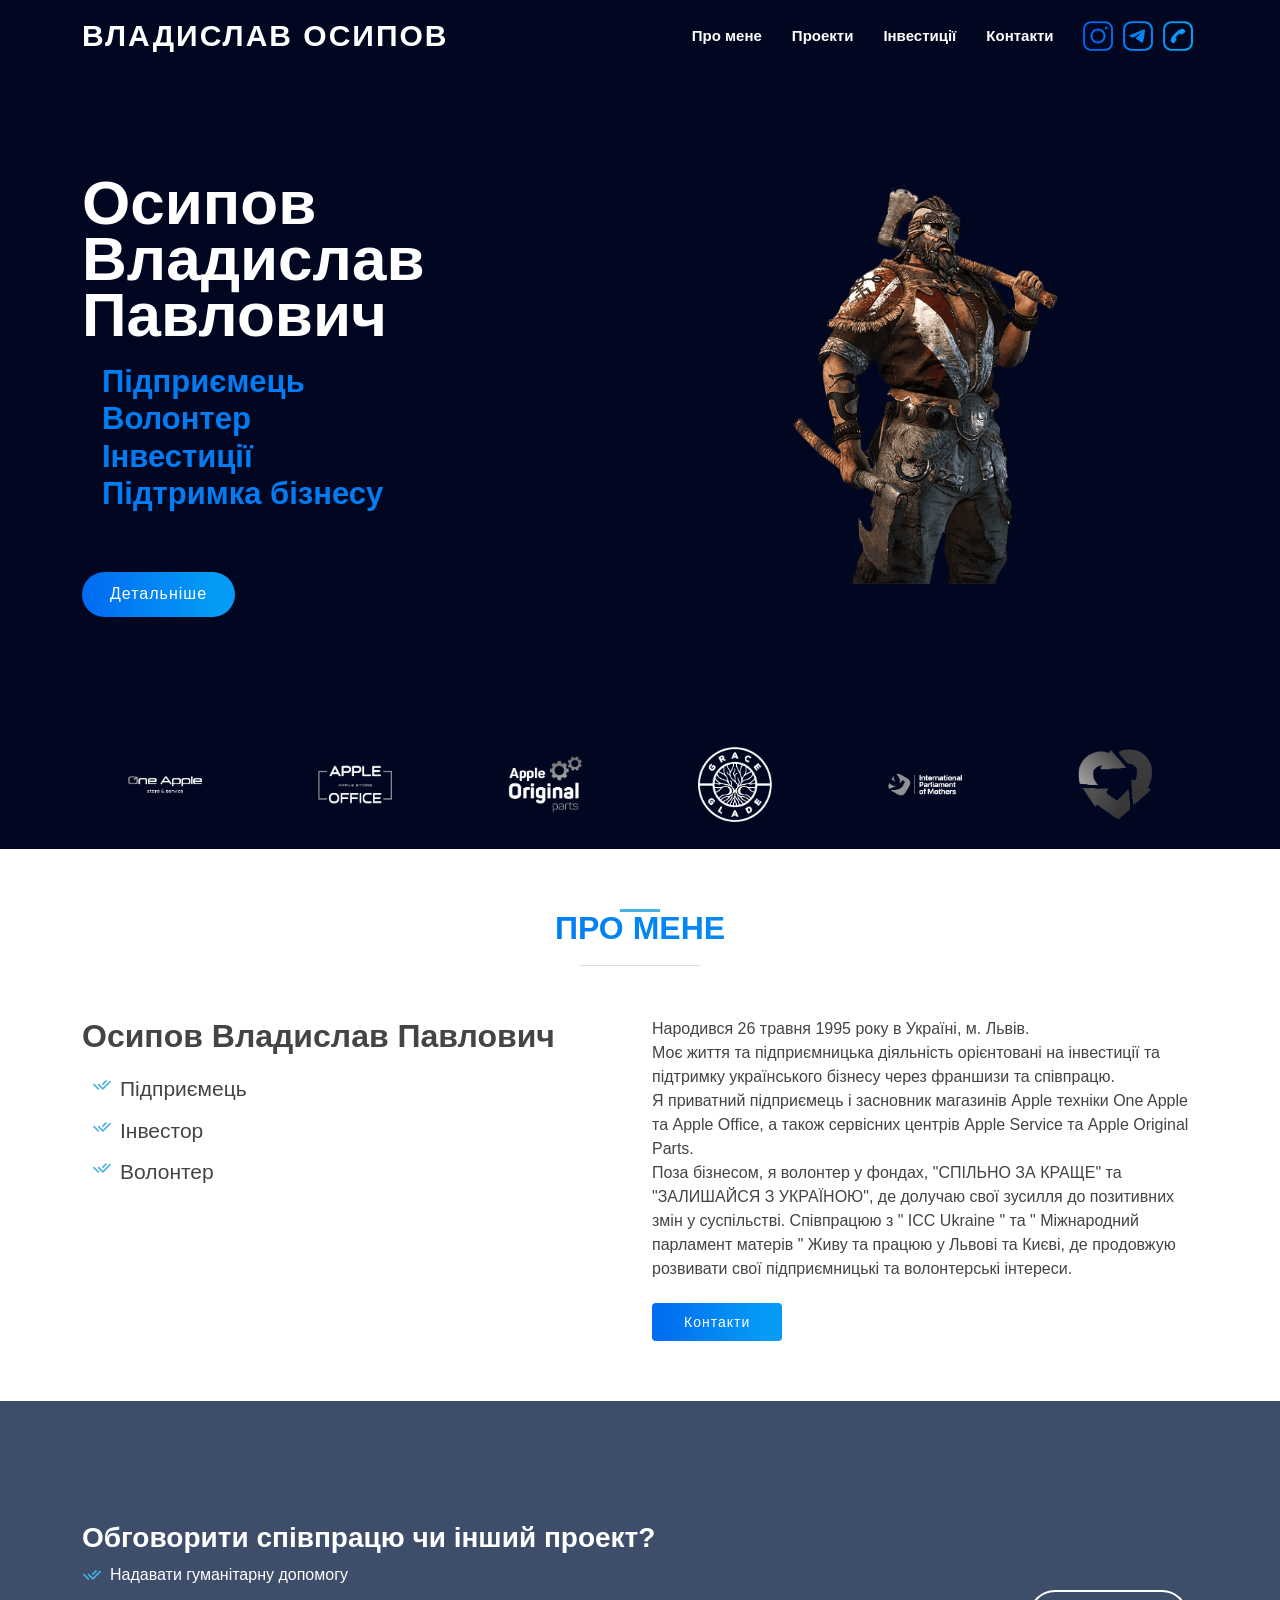
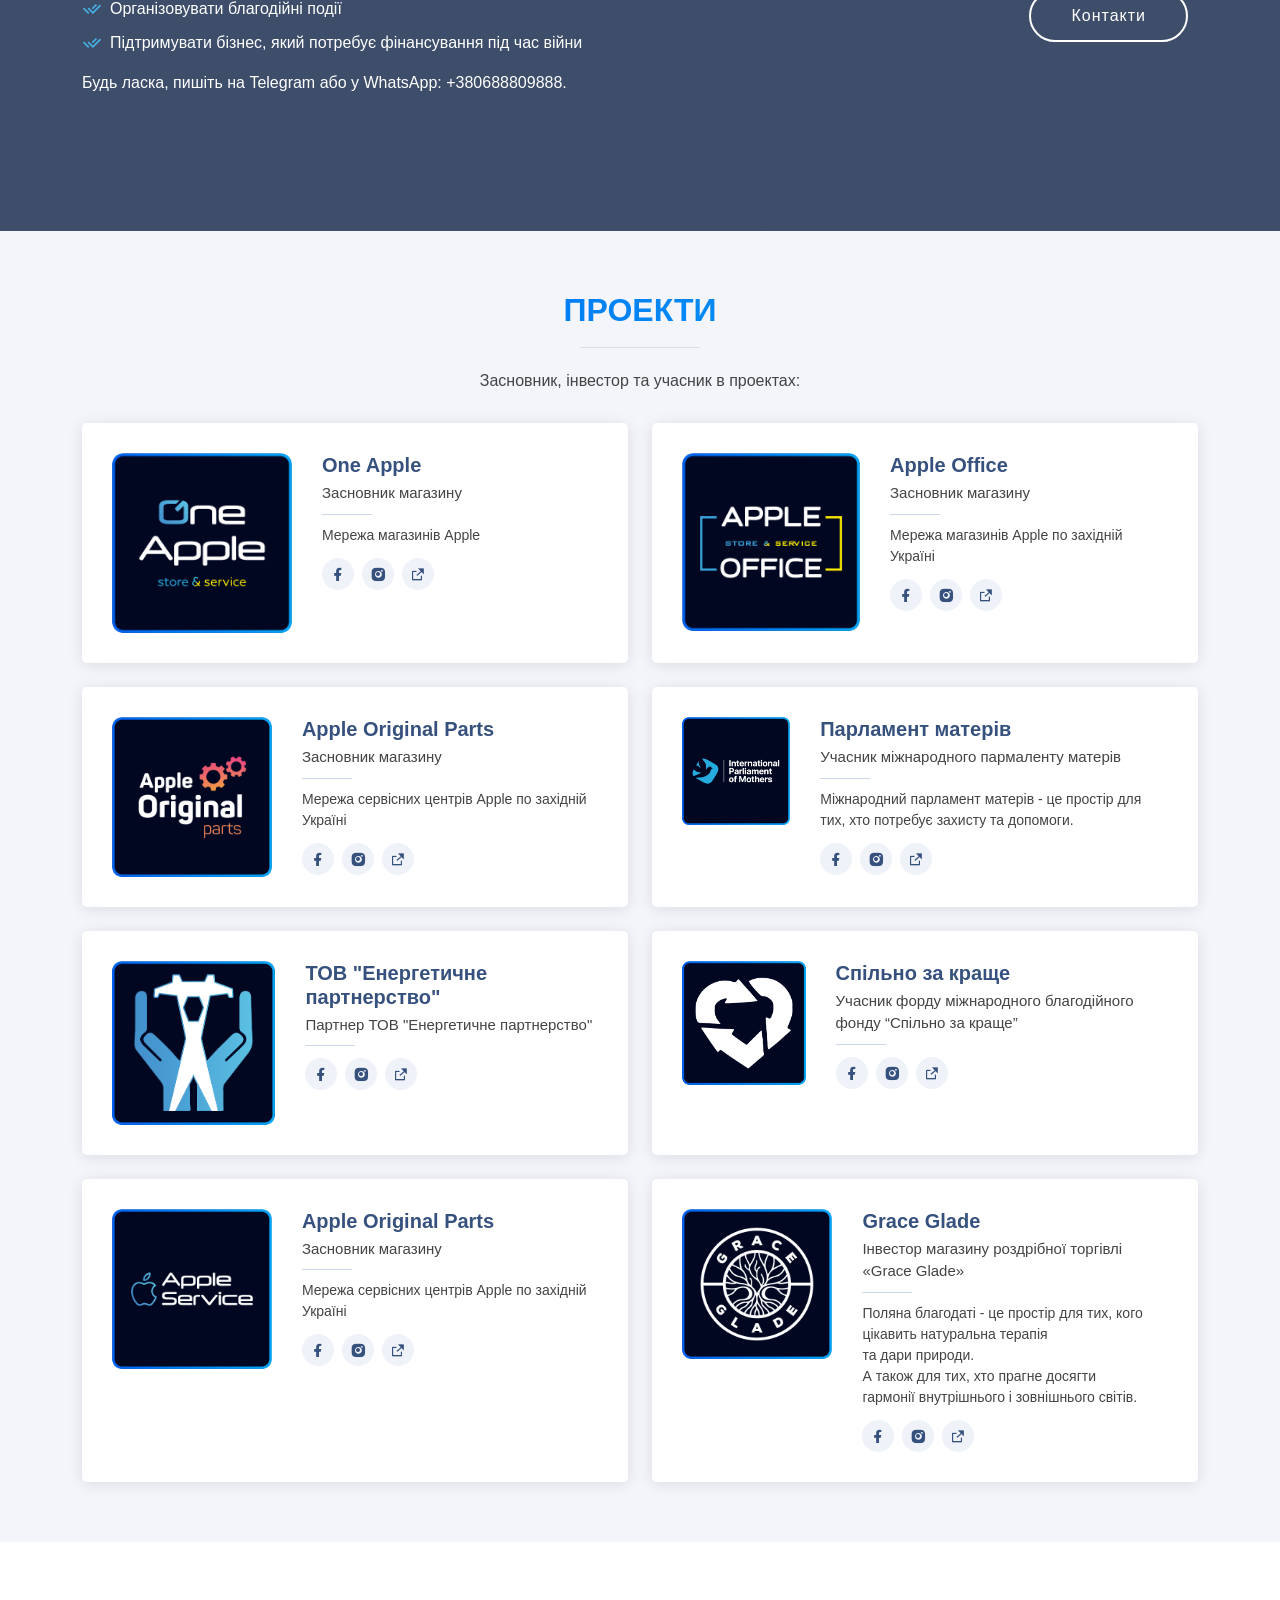
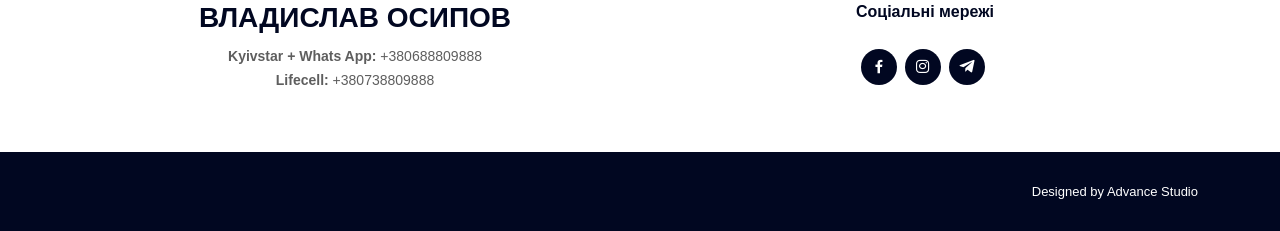
==== index.html @ 969c233a "Update index.html" ====
<!DOCTYPE html>
<html lang="uk">
<head>
  <meta charset="utf-8">
  <meta content="width=device-width, initial-scale=1.0" name="viewport">
  <title>Владислав Осипов</title>
  <link href="assets/img/favicon.png" rel="icon">
  <link href="assets/vendor/aos/aos.css" rel="stylesheet">
  <link href="assets/vendor/bootstrap/css/bootstrap.min.css" rel="stylesheet">
  <link href="assets/vendor/bootstrap-icons/bootstrap-icons.css" rel="stylesheet">
  <link href="assets/vendor/boxicons/css/boxicons.min.css" rel="stylesheet">
  <link href="assets/vendor/glightbox/css/glightbox.min.css" rel="stylesheet">
  <link href="assets/vendor/remixicon/remixicon.css" rel="stylesheet">
  <link href="assets/vendor/swiper/swiper-bundle.min.css" rel="stylesheet">
  <link href="assets/css/style.css" rel="stylesheet">
</head>
<body>
  <header id="header" class="fixed-top">
    <div class="container d-flex align-items-center">
      <h1 class="logo me-auto"><a href="index.html">Владислав Осипов</a></h1>
      <nav id="navbar" class="navbar">
        <ul>
          <li><a class="nav-link scrollto" href="#about">Про мене</a></li>
          <li><a class="nav-link scrollto" href="#projects">Проекти</a></li>
          <li><a class="nav-link scrollto" href="#invest">Інвестиції</a></li>
          <li><a class="nav-link scrollto" href="#contact">Контакти</a></li>
          <div class="social-icons-mobile">
            <a href="https://instagram.com/osipovvlad"><img class="soc-icons-h" src="assets/img/h-inst.png" alt=""></a>
            <a href="https://t.me/@vladosypov"><img class="soc-icons-h" src="assets/img/h-tg.png" alt=""></a>
            <a href="tel:+380688809888"><img class="soc-icons-h" src="assets/img/h-mob.png" alt=""></a>
          </div>
        </ul>
        
        <i class="bi bi-list mobile-nav-toggle"></i>
      </nav>
    </div>
  </header>
  <section id="hero" class="d-flex align-items-center">
    <div class="container">
      <div class="row">
        <div class="col-lg-6 d-flex flex-column justify-content-center pt-4 pt-lg-0 order-2 order-lg-1" data-aos="fade-up" data-aos-delay="200">
          <h1>Осипов Владислав Павлович</h1>
          <h2>Підприємець <br> Волонтер <br> Інвестиції <br> Підтримка бізнесу</h2>
          <div class="d-flex justify-content-center justify-content-lg-start buttons-hero">
            <a href="#about" class="btn-get-started scrollto">Детальніше</a>
         <!--   <a href="#" class="btn-partners scrollto"><span>Співпраця</span></a> -->
          </div>
        </div>
        <div class="col-lg-6 order-1 order-lg-2 hero-img" data-aos="zoom-in" data-aos-delay="200">
          <img src="assets/img/hero-image.png" class="img-fluid animated" alt="">
        </div>
      </div>
    </div>
  </section>
  <main id="main">
    <section id="clients" class="clients section-bg clients-bgs">
      <div class="container">

        <div class="row" data-aos="zoom-in">

          <div class="col-lg-2 col-md-4 col-6 d-flex align-items-center justify-content-center">
            <img src="assets/img/one-apple.png" class="img-fluid" alt="">
          </div>

          <div class="col-lg-2 col-md-4 col-6 d-flex align-items-center justify-content-center">
            <img src="assets/img/apple-office.png" class="img-fluid" alt="">
          </div>

          <div class="col-lg-2 col-md-4 col-6 d-flex align-items-center justify-content-center">
            <img src="assets/img/aorig-parts.png" class="img-fluid" alt="">
          </div>

          <div class="col-lg-2 col-md-4 col-6 d-flex align-items-center justify-content-center">
            <img src="assets/img/grace-glade.png" class="img-fluid" alt="">
          </div>

          <div class="col-lg-2 col-md-4 col-6 d-flex align-items-center justify-content-center">
            <img src="assets/img/parlament-m.png" class="img-fluid" alt="">
          </div>

          <div class="col-lg-2 col-md-4 col-6 d-flex align-items-center justify-content-center">
            <img src="assets/img/blago-fond.png" class="img-fluid" alt="">
          </div>

        </div>

      </div>
    </section>

    <!-- ======= Про мене секція ======= -->
    <section id="about" class="about">
      <div class="container" data-aos="fade-up">

        <div class="section-title">
          <h2>Про мене</h2>
        </div>

        <div class="row content">
          <div class="col-lg-6">
            <h2>
              Осипов Владислав Павлович
            </h2>
            <ul>
              <li><i class="ri-check-double-line"></i> Підприємець</li>
              <li><i class="ri-check-double-line"></i> Інвестор</li>
              <li><i class="ri-check-double-line"></i> Волонтер</li>
            </ul>
          </div>
          <div class="col-lg-6 pt-4 pt-lg-0">
            <p>
             Народився 26 травня 1995 року в Україні, м. Львів. <br>Моє життя та підприємницька діяльність орієнтовані на інвестиції та підтримку українського бізнесу через франшизи та співпрацю. <br>Я приватний підприємець і засновник магазинів Apple техніки One Apple та Apple Office, а також сервісних центрів Apple Service та Apple Original Parts. <br>Поза бізнесом, я волонтер у фондах, "СПІЛЬНО ЗА КРАЩЕ" та "ЗАЛИШАЙСЯ З УКРАЇНОЮ", де долучаю свої зусилля до позитивних змін у суспільстві. Співпрацюю з " ICC Ukraine " та " Міжнародний парламент матерів " 
Живу та працюю у Львові та Києві, де продовжую розвивати свої підприємницькі та волонтерські інтереси.
            </p>
            <a href="#contact" class="btn-learn-more">Контакти</a>
          </div>
        </div>

      </div>
    </section>

    <!-- ======= Cta Section ======= -->
    <section id="cta" class="cta">
      <div class="container" data-aos="zoom-in">

        <div class="row">
          <div class="col-lg-9 text-center text-lg-start">
            <h3>Обговорити співпрацю чи інший проект?</h3>
            <ul>
              <li><i class="ri-check-double-line"></i> Надавати гуманітарну допомогу</li>
              <li><i class="ri-check-double-line"></i> Організовувати благодійні події</li>
              <li><i class="ri-check-double-line"></i> Підтримувати бізнес, який потребує фінансування під час війни</li>
            </ul>
            <p> Будь ласка, пишіть на Telegram або у WhatsApp: +380688809888.</p>
          </div>
          <div class="col-lg-3 cta-btn-container text-center">
            <a class="cta-btn align-middle" href="#">Контакти</a>
          </div>
        </div>

      </div>
    </section>
    <!--              <a href="portfolio-details.html" class="details-link" title="More Details"><i class="bx bx-link"></i></a> -->
    <!-- ======= Проекти Section ======= -->
    <section id="team" class="team section-bg">
      <div class="container" data-aos="fade-up">
        <div class="section-title">
          <h2>Проекти</h2>
          <p>Засновник, інвестор та учасник в проектах:</p>
        </div>
        <div class="row">
          <div class="col-lg-6" data-aos="zoom-in" data-aos-delay="100">
            <div class="member d-flex align-items-start">
              <div class="pic"><img src="assets/img/projects/one-apple.png" class="img-fluid" alt=""></div>
              <div class="member-info">
                <h4>One Apple</h4>
                <span>Засновник магазину</span>
                <p>Мережа магазинів Apple</p>
                <div class="social">
                  <a href=""><i class="ri-facebook-fill"></i></a>
                  <a href=""><i class="ri-instagram-fill"></i></a>
                  <a href=""> <i class="ri-external-link-fill"></i> </a>
                </div>
              </div>
            </div>
          </div>

          <div class="col-lg-6 mt-4 mt-lg-0" data-aos="zoom-in" data-aos-delay="200">
            <div class="member d-flex align-items-start">
              <div class="pic"><img src="assets/img/projects/apple-office.png" class="img-fluid" alt=""></div>
              <div class="member-info">
                <h4>Apple Office</h4>
                <span>Засновник магазину</span>
                <p>Мережа магазинів Apple по західній Україні</p>
                <div class="social">
                  <a href=""><i class="ri-facebook-fill"></i></a>
                  <a href=""><i class="ri-instagram-fill"></i></a>
                  <a href=""> <i class="ri-external-link-fill"></i> </a>
                </div>
              </div>
            </div>
          </div>

          <div class="col-lg-6 mt-4" data-aos="zoom-in" data-aos-delay="300">
            <div class="member d-flex align-items-start">
              <div class="pic"><img src="assets/img/projects/apple-original.png" class="img-fluid" alt=""></div>
              <div class="member-info">
                <h4>Apple Original Parts</h4>
                <span>Засновник магазину</span>
                <p>Мережа сервісних центрів Apple по західній Україні</p>
                <div class="social">
                  <a href=""><i class="ri-facebook-fill"></i></a>
                  <a href=""><i class="ri-instagram-fill"></i></a>
                  <a href=""> <i class="ri-external-link-fill"></i> </a>
                </div>
              </div>
            </div>
          </div>
          <div class="col-lg-6 mt-4" data-aos="zoom-in" data-aos-delay="300">
            <div class="member d-flex align-items-start">
              <div class="pic"><img src="assets/img/projects/int-parl.png" class="img-fluid" alt=""></div>
              <div class="member-info">
                <h4>Парламент матерів</h4>
                <span>Учасник міжнародного пармаленту матерів</span>
                <p>Міжнародний парламент матерів - це простір для тих, хто потребує захисту та допомоги.</p>
                <div class="social">
                  <a href=""><i class="ri-facebook-fill"></i></a>
                  <a href=""><i class="ri-instagram-fill"></i></a>
                  <a href=""> <i class="ri-external-link-fill"></i> </a>
                </div>
              </div>
            </div>
          </div>
          <div class="col-lg-6 mt-4" data-aos="zoom-in" data-aos-delay="300">
            <div class="member d-flex align-items-start">
              <div class="pic"><img src="assets/img/projects/energy.png" class="img-fluid" alt=""></div>
              <div class="member-info">
                <h4>ТОВ "Енергетичне партнерство"</h4>
                <span>Партнер ТОВ "Енергетичне партнерство" </span>
                <div class="social">
                  <a href=""><i class="ri-facebook-fill"></i></a>
                  <a href=""><i class="ri-instagram-fill"></i></a>
                  <a href=""> <i class="ri-external-link-fill"></i> </a>
                </div>
              </div>
            </div>
          </div>
          <div class="col-lg-6 mt-4" data-aos="zoom-in" data-aos-delay="300">
            <div class="member d-flex align-items-start">
              <div class="pic"><img src="assets/img/projects/heart.png" class="img-fluid" alt=""></div>
              <div class="member-info">
                <h4>Спільно за краще</h4>
                <span>Учасник форду міжнародного благодійного фонду “Спільно за краще”</span>
                <div class="social">
                  <a href=""><i class="ri-facebook-fill"></i></a>
                  <a href=""><i class="ri-instagram-fill"></i></a>
                  <a href=""> <i class="ri-external-link-fill"></i> </a>
                </div>
              </div>
            </div>
          </div>
          <div class="col-lg-6 mt-4" data-aos="zoom-in" data-aos-delay="300">
            <div class="member d-flex align-items-start">
              <div class="pic"><img src="assets/img/projects/apple-service.png" class="img-fluid" alt=""></div>
              <div class="member-info">
                <h4>Apple Original Parts</h4>
                <span>Засновник магазину</span>
                <p>Мережа сервісних центрів Apple по західній Україні</p>
                <div class="social">
                  <a href=""><i class="ri-facebook-fill"></i></a>
                  <a href=""><i class="ri-instagram-fill"></i></a>
                  <a href=""> <i class="ri-external-link-fill"></i> </a>
                </div>
              </div>
            </div>
          </div>
          <div class="col-lg-6 mt-4" data-aos="zoom-in" data-aos-delay="400">
            <div class="member d-flex align-items-start">
              <div class="pic"><img src="assets/img/projects/grace-glade.png" class="img-fluid" alt=""></div>
              <div class="member-info">
                <h4>Grace Glade</h4>
                <span>Інвестор магазину роздрібної торгівлі «Grace Glade»</span>
                <p>Поляна благодаті - це простір для тих, кого <br> цікавить натуральна терапія <br> та дари природи. <br> А також для тих, хто прагне досягти <br> гармонії внутрішнього і зовнішнього світів.</p>
                <div class="social">
                  <a href=""><i class="ri-facebook-fill"></i></a>
                  <a href=""><i class="ri-instagram-fill"></i></a>
                  <a href=""> <i class="ri-external-link-fill"></i> </a>
                </div>
              </div>
            </div>
          </div>
        </div>
      </div>
    </section>
  </main>

  <footer id="footer">
    <div class="footer-top">
      <div class="container">
        <div class="row">
          <div class="col-lg-6 col-md-12 footer-contact text-center">
            <h3>Владислав Осипов</h3>
            <p>
              <strong>Kyivstar + Whats App:</strong> +380688809888<br>
              <strong>Lifecell:</strong> +380738809888<br>
            </p>
          </div>
          <div class="col-lg-6 col-md-12 footer-links text-center align-items-center">
            <h4>Соціальні мережі</h4>
            <div class="social-links mt-3">
              <a href="https://m.facebook.com/ivlad.osipov" class="facebook"><i class="bx bxl-facebook"></i></a>
              <a href="https://instagram.com/osipovvlad" class="instagram"><i class="bx bxl-instagram"></i></a>
              <a href="t.me/@vladosypov" class="google-plus"><i class="bx bxl-telegram"></i></a>
            </div>
          </div>
        </div>
      </div>
    </div>
    <div class="container footer-bottom clearfix">
      <div class="credits">
        Designed by <a href="https://web-studio.co.ua/">Advance Studio</a>
      </div>
    </div>
  </footer>

  <div id="preloader"></div>
  <a href="#" class="back-to-top d-flex align-items-center justify-content-center"><i class="bi bi-arrow-up-short"></i></a>

  <script src="assets/vendor/aos/aos.js"></script>
  <script src="assets/vendor/bootstrap/js/bootstrap.bundle.min.js"></script>
  <script src="assets/vendor/glightbox/js/glightbox.min.js"></script>
  <script src="assets/vendor/isotope-layout/isotope.pkgd.min.js"></script>
  <script src="assets/vendor/swiper/swiper-bundle.min.js"></script>
  <script src="assets/vendor/waypoints/noframework.waypoints.js"></script>
  <script src="assets/vendor/php-email-form/validate.js"></script>
  <script src="assets/js/main.js"></script>
</body>

</html>
---- assets/css/style.css ----
@font-face {
  font-family: 'Cera Pro';
  src: url('../fonts/CeraPro-Regular.ttf') format('ttf'),
       url('../fonts/CeraPro-Regular.woff') format('woff');
  font-weight: 400;
  font-style: normal;
}

@font-face {
  font-family: 'Cera Pro';
  src: url('../fonts/CeraPro-Black.ttf') format('ttf'),
       url('../fonts/CeraPro-Black.woff') format('woff');
  font-weight: 700;
  font-style: normal;
}

@font-face {
  font-family: 'Cera Pro';
  src: url('../fonts/CeraPro-Bold.ttf') format('ttf'),
       url('../fonts/CeraPro-Bold.woff') format('woff');
  font-weight: 300;
  font-style: normal;
}
:root {
  --button-color: linear-gradient(90deg, #016DF1 5.01%, #059BF6 85.65%);
  --button-color-hover: linear-gradient(90deg, #253B56 5.01%, #1F6FA0 85.65%);
  --background-darkblue-color: #010721;
  --des-grad-color: linear-gradient(90deg, #0061F0 0%, #06A7F7 100%);
}
body {
  font-family: "Cera Pro", sans-serif;
  color: #444444;
}

a {
  color: var(--button-color);
  text-decoration: none;
}

a:hover {
  color: var(--button-color);
  text-decoration: none;
}

h1,
h2,
h3,
h4,
h5,
h6 {
  font-family: "Cera Pro", sans-serif;
}

/*--------------------------------------------------------------
# Preloader
--------------------------------------------------------------*/
#preloader {
  position: fixed;
  top: 0;
  left: 0;
  right: 0;
  bottom: 0;
  z-index: 9999;
  overflow: hidden;
  background: #010721;
}

#preloader:before {
  content: "";
  position: fixed;
  top: calc(50% - 30px);
  left: calc(50% - 30px);
  border: 6px solid #37517e;
  border-top-color: #fff;
  border-bottom-color: #fff;
  border-radius: 50%;
  width: 60px;
  height: 60px;
  animation: animate-preloader 1s linear infinite;
}

@keyframes animate-preloader {
  0% {
    transform: rotate(0deg);
  }

  100% {
    transform: rotate(360deg);
  }
}

/*--------------------------------------------------------------
# Back to top button
--------------------------------------------------------------*/
.back-to-top {
  position: fixed;
  visibility: hidden;
  opacity: 0;
  right: 15px;
  bottom: 15px;
  z-index: 996;
  background: #47b2e4;
  width: 40px;
  height: 40px;
  border-radius: 50px;
  transition: all 0.4s;
}

.back-to-top i {
  font-size: 24px;
  color: #fff;
  line-height: 0;
}

.back-to-top:hover {
  background: #6bc1e9;
  color: #fff;
}

.back-to-top.active {
  visibility: visible;
  opacity: 1;
}

/*--------------------------------------------------------------
# Header
--------------------------------------------------------------*/
#header {
  transition: all 0.5s;
  z-index: 997;
  padding: 15px 0;
}

#header.header-scrolled,
#header.header-inner-pages {
  background: #010721;
}

#header .logo {
  font-size: 30px;
  margin: 0;
  padding: 0;
  line-height: 1;
  font-weight: 700;
  letter-spacing: 2px;
  text-transform: uppercase;
}

#header .logo a {
  color: #fff;
}

#header .logo img {
  max-height: 40px;
}

/*--------------------------------------------------------------
# Navigation Menu
--------------------------------------------------------------*/
/**
* Desktop Navigation 
*/
.navbar {
  padding: 0;
}

.navbar ul {
  margin: 0;
  padding: 0;
  display: flex;
  list-style: none;
  align-items: center;
}

.navbar li {
  position: relative;
}

.navbar a,
.navbar a:focus {
  display: flex;
  align-items: center;
  justify-content: space-between;
  padding: 10px 0 10px 30px;
  font-size: 15px;
  font-weight: 700;
  color: #fff;
  white-space: nowrap;
  transition: 0.3s;

}

.navbar a i,
.navbar a:focus i {
  font-size: 12px;
  line-height: 0;
  margin-left: 5px;
}

.navbar a:hover,
.navbar .active,
.navbar .active:focus,
.navbar li:hover>a {
  color: #47b2e4;
}

.navbar .getstarted,
.navbar .getstarted:focus {
  padding: 8px 20px;
  margin-left: 30px;
  border-radius: 50px;
  color: #fff;
  font-size: 14px;
  border: 2px solid #47b2e4;
  font-weight: 600;
}

.navbar .getstarted:hover,
.navbar .getstarted:focus:hover {
  color: #fff;
  background: #31a9e1;
}

.navbar .dropdown ul {
  display: block;
  position: absolute;
  left: 14px;
  top: calc(100% + 30px);
  margin: 0;
  padding: 10px 0;
  z-index: 99;
  opacity: 0;
  visibility: hidden;
  background: #fff;
  box-shadow: 0px 0px 30px rgba(127, 137, 161, 0.25);
  transition: 0.3s;
  border-radius: 4px;
}

.navbar .dropdown ul li {
  min-width: 200px;
}

.navbar .dropdown ul a {
  padding: 10px 20px;
  font-size: 14px;
  text-transform: none;
  font-weight: 500;
  color: #0c3c53;
}

.navbar .dropdown ul a i {
  font-size: 12px;
}

.navbar .dropdown ul a:hover,
.navbar .dropdown ul .active:hover,
.navbar .dropdown ul li:hover>a {
  color: #47b2e4;
}

.navbar .dropdown:hover>ul {
  opacity: 1;
  top: 100%;
  visibility: visible;
}

.navbar .dropdown .dropdown ul {
  top: 0;
  left: calc(100% - 30px);
  visibility: hidden;
}

.navbar .dropdown .dropdown:hover>ul {
  opacity: 1;
  top: 0;
  left: 100%;
  visibility: visible;
}

@media (max-width: 1366px) {
  .navbar .dropdown .dropdown ul {
    left: -90%;
  }

  .navbar .dropdown .dropdown:hover>ul {
    left: -100%;
  }
}

/**
* Mobile Navigation 
*/
.mobile-nav-toggle {
  color: #fff;
  font-size: 28px;
  cursor: pointer;
  display: none;
  line-height: 0;
  transition: 0.5s;
}

.mobile-nav-toggle.bi-x {
  color: #fff;
}

@media (max-width: 991px) {
  .mobile-nav-toggle {
    display: block;
  }

  .navbar ul {
    display: none;
  }
}

.navbar-mobile {
  position: fixed;
  overflow: hidden;
  top: 0;
  right: 0;
  left: 0;
  bottom: 0;
  background: rgba(40, 58, 90, 0.9);
  transition: 0.3s;
  z-index: 999;
}

.navbar-mobile .mobile-nav-toggle {
  position: absolute;
  top: 15px;
  right: 15px;
}

.navbar-mobile ul {
  display: block;
  position: absolute;
  top: 55px;
  right: 15px;
  bottom: 15px;
  left: 15px;
  padding: 10px 0;
  border-radius: 10px;
  background-color: #fff;
  overflow-y: auto;
  transition: 0.3s;
}

.navbar-mobile a,
.navbar-mobile a:focus {
  padding: 10px 20px;
  font-size: 15px;
  color: #37517e;
  font-weight: 700;
}
.soc-icons-h {
  display: flex;
  max-width: 30px;
  max-height: 30px;
}
.social-icons-mobile a {
  padding: 0 5px;
  margin: 0;
  outline: none;
}
.social-icons-mobile {
  display: flex;
  margin-left: 25px;
}

.navbar-mobile a:hover,
.navbar-mobile .active,
.navbar-mobile li:hover>a {
  color: #47b2e4;
}

.navbar-mobile .getstarted,
.navbar-mobile .getstarted:focus {
  margin: 15px;
  color: #37517e;
}

.navbar-mobile .dropdown ul {
  position: static;
  display: none;
  margin: 10px 20px;
  padding: 10px 0;
  z-index: 99;
  opacity: 1;
  visibility: visible;
  background: #fff;
  box-shadow: 0px 0px 30px rgba(127, 137, 161, 0.25);
}

.navbar-mobile .dropdown ul li {
  min-width: 200px;
}

.navbar-mobile .dropdown ul a {
  padding: 10px 20px;
}

.navbar-mobile .dropdown ul a i {
  font-size: 12px;
}

.navbar-mobile .dropdown ul a:hover,
.navbar-mobile .dropdown ul .active:hover,
.navbar-mobile .dropdown ul li:hover>a {
  color: #47b2e4;
}

.navbar-mobile .dropdown>.dropdown-active {
  display: block;
  visibility: visible !important;
}

/*--------------------------------------------------------------
# Hero Section
--------------------------------------------------------------*/
#hero {
  width: 100%;
  height: 80vh;
  background: #010721;
}

#hero .container {
  padding-top: 72px;
}

#hero h1 {
  margin: 0 0 20px 0;
  font-size: 62px;
  font-weight: 700;
  line-height: 56px;
  color: #fff;
}

#hero h2 {
  color: #027CF3;
  margin-bottom: 50px;
  margin-left: 20px;
  font-size: 31px;
  font-weight: 700;
}

#hero .btn-get-started {
  font-weight: 500;
  font-size: 16px;
  letter-spacing: 1px;
  display: inline-block;
  padding: 10px 28px 11px 28px;
  border-radius: 50px;
  transition: 0.5s;
  margin: 10px 0 0 0;
  color: #fff;
  background: var(--button-color);
}

#hero .btn-get-started:hover {
  background: var(--button-color-hover);
}

#hero .btn-partners {
  font-weight: 500;
  font-size: 16px;
  letter-spacing: 1px;
  display: inline-block;
  padding: 10px 28px 11px 28px;
  border-radius: 50px;
  transition: 0.5s;
  margin: 10px 0 0 0;
  color: #fff;
  background: var(--button-color);
}
.buttons-hero {
  gap: 10px;
}

#hero .btn-partners:hover {
  background: var(--button-color-hover);

}

#hero .animated {
  animation: up-down 2s ease-in-out infinite alternate-reverse both;
}

@media (max-width: 991px) {
  #hero {
    height: 100vh;
    text-align: center;
  }
  .social-icons-mobile {
   
    margin: 10px;
  }
  #hero .animated {
    animation: none;
  }

  #hero .hero-img {
    text-align: center;
  }

  #hero .hero-img img {
    width: 50%;
  }
}

@media (max-width: 768px) {
  #hero h1 {
    font-size: 38px;
    line-height: 36px;
  }

  #hero h2 {
    font-size: 25px;
    line-height: 24px;
    margin-bottom: 30px;
  }

  #hero .hero-img img {
    width: 70%;
  }
}

@media (max-width: 575px) {
  #hero .hero-img img {
    width: 80%;
  }

  #hero .btn-get-started {
    font-size: 16px;
    padding: 10px 24px 11px 24px;
  }
}

@keyframes up-down {
  0% {
    transform: translateY(10px);
  }

  100% {
    transform: translateY(-10px);
  }
}

/*--------------------------------------------------------------
# Sections General
--------------------------------------------------------------*/
section {
  padding: 60px 0;
  overflow: hidden;
}

.section-bg {
  background-color: #f3f5fa;
}

.section-title {
  text-align: center;
  padding-bottom: 30px;
}

.section-title h2 {
  font-size: 32px;
  font-weight: bold;
  text-transform: uppercase;
  margin-bottom: 20px;
  padding-bottom: 20px;
  position: relative;
  background-image: var(--des-grad-color); 
  -webkit-background-clip: text; 
  color: transparent; 
}


.section-title h2::after {
  content: attr(data-text); 
  display: block;
  position: absolute;
  top: 0;
  left: 0;
  right: 0;
  bottom: 0;
  background-image: var(--des-grad-color); 
  -webkit-background-clip: text; 
  color: transparent; 
  z-index: -1; 
}
.section-title h2::before {
  content: "";
  position: absolute;
  display: block;
  width: 120px;
  height: 1px;
  background: #ddd;
  bottom: 1px;
  left: calc(50% - 60px);
}

.section-title h2::after {
  content: "";
  position: absolute;
  display: block;
  width: 40px;
  height: 3px;
  background: #47b2e4;
  bottom: 0;
  left: calc(50% - 20px);
}

.section-title p {
  margin-bottom: 0;
}

/*--------------------------------------------------------------
# Clients
--------------------------------------------------------------*/
.clients {
  padding: 12px 0;
  text-align: center;
}
.clients-bgs {
  background-color: #010721;
}
.clients img {
  max-width: 45%;
  transition: all 0.4s ease-in-out;
  display: inline-block;
  padding: 15px 0;
  filter: grayscale(100);
}

.clients img:hover {
  filter: none;
  transform: scale(1.1);
}

@media (max-width: 768px) {
  .clients img {
    max-width: 40%;
  }
}

/*--------------------------------------------------------------
# About Us
--------------------------------------------------------------*/
.about .content h3 {
  font-weight: 600;
  font-size: 26px;
}

.about h2 {
  font-weight: 700;
  
}
.about .content ul {
  list-style: none;
  padding: 10px;
  font-weight: 500;
  font-size: 21px;
}

.about .content ul li {
  padding-left: 28px;
  position: relative;
}

.about .content ul li+li {
  margin-top: 10px;
}

.about .content ul i {
  position: absolute;
  left: 0;
  top: 2px;
  font-size: 20px;
  color: #47b2e4;
  line-height: 1;
}

.about .content p:last-child {
  margin-bottom: 0;
}

.about .content .btn-learn-more {
  font-weight: 500;
  font-size: 14px;
  letter-spacing: 1px;
  display: inline-block;
  padding: 12px 32px;
  border-radius: 4px;
  transition: 0.3s;
  line-height: 1;
  color: #fff;
  animation-delay: 0.8s;
  margin-top: 6px;
  background: var(--button-color);
}

.about .content .btn-learn-more:hover {
  background: var(--button-color-hover);
  color: #fff;
  text-decoration: none;
}

/*--------------------------------------------------------------
# Why Us
--------------------------------------------------------------*/
.why-us .content {
  padding: 60px 100px 0 100px;
}

.why-us .content h3 {
  font-weight: 400;
  font-size: 34px;
  color: #37517e;
}

.why-us .content h4 {
  font-size: 20px;
  font-weight: 700;
  margin-top: 5px;
}

.why-us .content p {
  font-size: 15px;
  color: #848484;
}

.why-us .img {
  background-size: contain;
  background-repeat: no-repeat;
  background-position: center center;
}

.why-us .accordion-list {
  padding: 0 100px 60px 100px;
}

.why-us .accordion-list ul {
  padding: 0;
  list-style: none;
}

.why-us .accordion-list li+li {
  margin-top: 15px;
}

.why-us .accordion-list li {
  padding: 20px;
  background: #fff;
  border-radius: 4px;
}

.why-us .accordion-list a {
  display: block;
  position: relative;
  font-family: "Poppins", sans-serif;
  font-size: 16px;
  line-height: 24px;
  font-weight: 500;
  padding-right: 30px;
  outline: none;
  cursor: pointer;
}

.why-us .accordion-list span {
  color: #47b2e4;
  font-weight: 600;
  font-size: 18px;
  padding-right: 10px;
}

.why-us .accordion-list i {
  font-size: 24px;
  position: absolute;
  right: 0;
  top: 0;
}

.why-us .accordion-list p {
  margin-bottom: 0;
  padding: 10px 0 0 0;
}

.why-us .accordion-list .icon-show {
  display: none;
}

.why-us .accordion-list a.collapsed {
  color: #343a40;
}

.why-us .accordion-list a.collapsed:hover {
  color: #47b2e4;
}

.why-us .accordion-list a.collapsed .icon-show {
  display: inline-block;
}

.why-us .accordion-list a.collapsed .icon-close {
  display: none;
}

@media (max-width: 1024px) {

  .why-us .content,
  .why-us .accordion-list {
    padding-left: 0;
    padding-right: 0;
  }
}

@media (max-width: 992px) {
  .why-us .img {
    min-height: 400px;
  }

  .why-us .content {
    padding-top: 30px;
  }

  .why-us .accordion-list {
    padding-bottom: 30px;
  }
}

@media (max-width: 575px) {
  .why-us .img {
    min-height: 200px;
  }
}
.services .icon-box {
  box-shadow: 0px 0 25px 0 rgba(0, 0, 0, 0.1);
  padding: 50px 30px;
  transition: all ease-in-out 0.4s;
  background: #fff;
}

.services .icon-box .icon {
  margin-bottom: 10px;
}

.services .icon-box .icon i {
  color: #47b2e4;
  font-size: 36px;
  transition: 0.3s;
}

.services .icon-box h4 {
  font-weight: 500;
  margin-bottom: 15px;
  font-size: 24px;
}

.services .icon-box h4 a {
  color: #37517e;
  transition: ease-in-out 0.3s;
}

.services .icon-box p {
  line-height: 24px;
  font-size: 14px;
  margin-bottom: 0;
}

.services .icon-box:hover {
  transform: translateY(-10px);
}

.services .icon-box:hover h4 a {
  color: #47b2e4;
}

.cta {
  background: linear-gradient(rgba(40, 58, 90, 0.9), rgba(40, 58, 90, 0.9)), url("../img/cta-bg.jpg") fixed center center;
  background-size: cover;
  padding: 120px 0;
}
.cta ul {
  list-style: none;
  padding: 0;
}

.cta ul li {
  padding-left: 28px;
  position: relative;
  color: #fff;
}

.cta ul li+li {
  margin-top: 10px;
}

.cta ul i {
  position: absolute;
  left: 0;
  top: 2px;
  font-size: 20px;
  color: #47b2e4;
  line-height: 1;
}
.cta h3 {
  color: #fff;
  font-size: 28px;
  font-weight: 700;
}

.cta p {
  color: #fff;
}

.cta .cta-btn {
  font-weight: 500;
  font-size: 16px;
  letter-spacing: 1px;
  display: inline-block;
  padding: 12px 40px;
  border-radius: 50px;
  transition: 0.5s;
  margin: 10px;
  border: 2px solid #fff;
  color: #fff;
}

.cta .cta-btn:hover {
  background: var(--button-color-hover);
  border: 2px solid var(--button-color-hover);
}

@media (max-width: 1024px) {
  .cta {
    background-attachment: scroll;
  }
}

@media (min-width: 769px) {
  .cta .cta-btn-container {
    display: flex;
    align-items: center;
    justify-content: flex-end;
  }
}

.portfolio #portfolio-flters {
  list-style: none;
  margin-bottom: 20px;
}

.portfolio #portfolio-flters li {
  cursor: pointer;
  display: inline-block;
  margin: 10px 5px;
  font-size: 15px;
  font-weight: 500;
  line-height: 1;
  color: #444444;
  transition: all 0.3s;
  padding: 8px 20px;
  border-radius: 50px;
  font-family: "Poppins", sans-serif;
}

.portfolio #portfolio-flters li:hover,
.portfolio #portfolio-flters li.filter-active {
  background: #47b2e4;
  color: #fff;
}

.portfolio .portfolio-item {
  margin-bottom: 30px;
}

.portfolio .portfolio-item .portfolio-img {
  overflow: hidden;
}

.portfolio .portfolio-item .portfolio-img img {
  transition: all 0.6s;
}

.portfolio .portfolio-item .portfolio-info {
  opacity: 0;
  position: absolute;
  left: 15px;
  bottom: 0;
  z-index: 3;
  right: 15px;
  transition: all 0.3s;
  background: rgba(55, 81, 126, 0.8);
  padding: 10px 15px;
}

.portfolio .portfolio-item .portfolio-info h4 {
  font-size: 18px;
  color: #fff;
  font-weight: 600;
  color: #fff;
  margin-bottom: 0px;
}

.portfolio .portfolio-item .portfolio-info p {
  color: #f9fcfe;
  font-size: 14px;
  margin-bottom: 0;
}

.portfolio .portfolio-item .portfolio-info .preview-link,
.portfolio .portfolio-item .portfolio-info .details-link {
  position: absolute;
  right: 40px;
  font-size: 24px;
  top: calc(50% - 18px);
  color: #fff;
  transition: 0.3s;
}

.portfolio .portfolio-item .portfolio-info .preview-link:hover,
.portfolio .portfolio-item .portfolio-info .details-link:hover {
  color: #47b2e4;
}

.portfolio .portfolio-item .portfolio-info .details-link {
  right: 10px;
}

.portfolio .portfolio-item:hover .portfolio-img img {
  transform: scale(1.15);
}

.portfolio .portfolio-item:hover .portfolio-info {
  opacity: 1;
}

/*--------------------------------------------------------------
# Portfolio Details
--------------------------------------------------------------*/
.portfolio-details {
  padding-top: 40px;
}

.portfolio-details .portfolio-details-slider img {
  width: 100%;
}

.portfolio-details .portfolio-details-slider .swiper-pagination {
  margin-top: 20px;
  position: relative;
}

.portfolio-details .portfolio-details-slider .swiper-pagination .swiper-pagination-bullet {
  width: 12px;
  height: 12px;
  background-color: #fff;
  opacity: 1;
  border: 1px solid #47b2e4;
}

.portfolio-details .portfolio-details-slider .swiper-pagination .swiper-pagination-bullet-active {
  background-color: #47b2e4;
}

.portfolio-details .portfolio-info {
  padding: 30px;
  box-shadow: 0px 0 30px rgba(55, 81, 126, 0.08);
}

.portfolio-details .portfolio-info h3 {
  font-size: 22px;
  font-weight: 700;
  margin-bottom: 20px;
  padding-bottom: 20px;
  border-bottom: 1px solid #eee;
}

.portfolio-details .portfolio-info ul {
  list-style: none;
  padding: 0;
  font-size: 15px;
}

.portfolio-details .portfolio-info ul li+li {
  margin-top: 10px;
}

.portfolio-details .portfolio-description {
  padding-top: 30px;
}

.portfolio-details .portfolio-description h2 {
  font-size: 26px;
  font-weight: 700;
  margin-bottom: 20px;
}

.portfolio-details .portfolio-description p {
  padding: 0;
}

/*--------------------------------------------------------------
# Team
--------------------------------------------------------------*/
.team .member {
  position: relative;
  box-shadow: 0px 2px 15px rgba(0, 0, 0, 0.1);
  padding: 30px;
  border-radius: 5px;
  background: #fff;
  transition: 0.5s;
  height: 100%;
}

.team .member .pic {
  overflow: hidden;
  width: 180px;
  border-radius: 5%;
}

.team .member .pic img {
  transition: ease-in-out 0.3s;
}

.team .member:hover {
  transform: translateY(-10px);
}

.team .member .member-info {
  padding-left: 30px;
}

.team .member h4 {
  font-weight: 700;
  margin-bottom: 5px;
  font-size: 20px;
  color: #37517e;
}

.team .member span {
  display: block;
  font-size: 15px;
  padding-bottom: 10px;
  position: relative;
  font-weight: 500;
}

.team .member span::after {
  content: "";
  position: absolute;
  display: block;
  width: 50px;
  height: 1px;
  background: #cbd6e9;
  bottom: 0;
  left: 0;
}

.team .member p {
  margin: 10px 0 0 0;
  font-size: 14px;
}

.team .member .social {
  margin-top: 12px;
  display: flex;
  align-items: center;
  justify-content: flex-start;
}

.team .member .social a {
  transition: ease-in-out 0.3s;
  display: flex;
  align-items: center;
  justify-content: center;
  border-radius: 50px;
  width: 32px;
  height: 32px;
  background: #eff2f8;
}

.team .member .social a i {
  color: #37517e;
  font-size: 16px;
  margin: 0 2px;
}

.team .member .social a:hover {
  background: #47b2e4;
}

.team .member .social a:hover i {
  color: #fff;
}

.team .member .social a+a {
  margin-left: 8px;
}

/*--------------------------------------------------------------
# Pricing
--------------------------------------------------------------*/
.pricing .row {
  padding-top: 40px;
}

.pricing .box {
  padding: 60px 40px;
  box-shadow: 0 3px 20px -2px rgba(20, 45, 100, 0.1);
  background: #fff;
  height: 100%;
  border-top: 4px solid #fff;
  border-radius: 5px;
}

.pricing h3 {
  font-weight: 500;
  margin-bottom: 15px;
  font-size: 20px;
  color: #37517e;
}

.pricing h4 {
  font-size: 48px;
  color: #37517e;
  font-weight: 400;
  font-family: "Jost", sans-serif;
  margin-bottom: 25px;
}

.pricing h4 sup {
  font-size: 28px;
}

.pricing h4 span {
  color: #47b2e4;
  font-size: 18px;
  display: block;
}

.pricing ul {
  padding: 20px 0;
  list-style: none;
  color: #999;
  text-align: left;
  line-height: 20px;
}

.pricing ul li {
  padding: 10px 0 10px 30px;
  position: relative;
}

.pricing ul i {
  color: #28a745;
  font-size: 24px;
  position: absolute;
  left: 0;
  top: 6px;
}

.pricing ul .na {
  color: #ccc;
}

.pricing ul .na i {
  color: #ccc;
}

.pricing ul .na span {
  text-decoration: line-through;
}

.pricing .buy-btn {
  display: inline-block;
  padding: 12px 35px;
  border-radius: 50px;
  color: var(--button-color);
  transition: none;
  font-size: 16px;
  font-weight: 500;
  transition: 0.3s;
  border: 1px solid var(--button-color);
}

.pricing .buy-btn:hover {
  background: var(--button-color-hover);
  color: #fff;
}

.pricing .featured {
  border-top-color: var(--button-color);
}

.pricing .featured .buy-btn {
  background: var(--button-color);
  color: #fff;
}

.pricing .featured .buy-btn:hover {
  background: var(--button-color-hover);
}

@media (max-width: 992px) {
  .pricing .box {
    max-width: 60%;
    margin: 0 auto 30px auto;
  }
}

@media (max-width: 767px) {
  .pricing .box {
    max-width: 80%;
    margin: 0 auto 30px auto;
  }
}

@media (max-width: 420px) {
  .pricing .box {
    max-width: 100%;
    margin: 0 auto 30px auto;
  }
}

/*--------------------------------------------------------------
# Frequently Asked Questions
--------------------------------------------------------------*/
.faq .faq-list {
  padding: 0 100px;
}

.faq .faq-list ul {
  padding: 0;
  list-style: none;
}

.faq .faq-list li+li {
  margin-top: 15px;
}

.faq .faq-list li {
  padding: 20px;
  background: #fff;
  border-radius: 4px;
  position: relative;
}

.faq .faq-list a {
  display: block;
  position: relative;
  font-family: "Poppins", sans-serif;
  font-size: 16px;
  line-height: 24px;
  font-weight: 500;
  padding: 0 30px;
  outline: none;
  cursor: pointer;
}

.faq .faq-list .icon-help {
  font-size: 24px;
  position: absolute;
  right: 0;
  left: 20px;
  color: #47b2e4;
}

.faq .faq-list .icon-show,
.faq .faq-list .icon-close {
  font-size: 24px;
  position: absolute;
  right: 0;
  top: 0;
}

.faq .faq-list p {
  margin-bottom: 0;
  padding: 10px 0 0 0;
}

.faq .faq-list .icon-show {
  display: none;
}

.faq .faq-list a.collapsed {
  color: #37517e;
  transition: 0.3s;
}

.faq .faq-list a.collapsed:hover {
  color: #47b2e4;
}

.faq .faq-list a.collapsed .icon-show {
  display: inline-block;
}

.faq .faq-list a.collapsed .icon-close {
  display: none;
}

@media (max-width: 1200px) {
  .faq .faq-list {
    padding: 0;
  }
}


@keyframes animate-loading {
  0% {
    transform: rotate(0deg);
  }

  100% {
    transform: rotate(360deg);
  }
}

.breadcrumbs {
  padding: 15px 0;
  background: #f3f5fa;
  min-height: 40px;
  margin-top: 72px;
}

@media (max-width: 992px) {
  .breadcrumbs {
    margin-top: 68px;
  }
}

.breadcrumbs h2 {
  font-size: 28px;
  font-weight: 600;
  color: #37517e;
}

.breadcrumbs ol {
  display: flex;
  flex-wrap: wrap;
  list-style: none;
  padding: 0 0 10px 0;
  margin: 0;
  font-size: 14px;
}

.breadcrumbs ol li+li {
  padding-left: 10px;
}

.breadcrumbs ol li+li::before {
  display: inline-block;
  padding-right: 10px;
  color: #4668a2;
  content: "/";
}

#footer {
  font-size: 14px;
  background: var(--background-darkblue-color);
}

#footer .footer-newsletter {
  padding: 50px 0;
  background: #f3f5fa;
  text-align: center;
  font-size: 15px;
  color: #444444;
}

#footer .footer-newsletter h4 {
  font-size: 24px;
  margin: 0 0 20px 0;
  padding: 0;
  line-height: 1;
  font-weight: 600;
  color: var(--background-darkblue-color);
}

#footer .footer-newsletter form {
  margin-top: 30px;
  background: #fff;
  padding: 6px 10px;
  position: relative;
  border-radius: 50px;
  box-shadow: 0px 2px 15px rgba(0, 0, 0, 0.06);
  text-align: left;
}

#footer .footer-newsletter form input[type=email] {
  border: 0;
  padding: 4px 8px;
  width: calc(100% - 100px);
}

#footer .footer-newsletter form input[type=submit] {
  position: absolute;
  top: 0;
  right: 0;
  bottom: 0;
  border: 0;
  background: none;
  font-size: 16px;
  padding: 0 20px;
  background: #47b2e4;
  color: #fff;
  transition: 0.3s;
  border-radius: 50px;
  box-shadow: 0px 2px 15px rgba(0, 0, 0, 0.1);
}

#footer .footer-newsletter form input[type=submit]:hover {
  background: #209dd8;
}

#footer .footer-top {
  padding: 60px 0 30px 0;
  background: #fff;
}

#footer .footer-top .footer-contact {
  margin-bottom: 30px;
}

#footer .footer-top .footer-contact h3 {
  font-size: 28px;
  margin: 0 0 10px 0;
  padding: 2px 0 2px 0;
  line-height: 1;
  text-transform: uppercase;
  font-weight: 600;
  color: var(--background-darkblue-color);
}

#footer .footer-top .footer-contact p {
  font-size: 14px;
  line-height: 24px;
  margin-bottom: 0;
  font-family: "Jost", sans-serif;
  color: #5e5e5e;
}

#footer .footer-top h4 {
  font-size: 16px;
  font-weight: bold;
  color: var(--background-darkblue-color);
  position: relative;
  padding-bottom: 12px;
}

#footer .footer-top .footer-links {
  margin-bottom: 30px;
}

#footer .footer-top .footer-links ul {
  list-style: none;
  padding: 0;
  margin: 0;
}

#footer .footer-top .footer-links ul i {
  padding-right: 2px;
  color: #47b2e4;
  font-size: 18px;
  line-height: 1;
}

#footer .footer-top .footer-links ul li {
  padding: 10px 0;
  display: flex;
  align-items: center;
}

#footer .footer-top .footer-links ul li:first-child {
  padding-top: 0;
}

#footer .footer-top .footer-links ul a {
  color: #777777;
  transition: 0.3s;
  display: inline-block;
  line-height: 1;
}

#footer .footer-top .footer-links ul a:hover {
  text-decoration: none;
  color: #47b2e4;
}
.social-header {
  font-size: 18px;
  display: inline-block;
  background: var(--button-color);
  color: #fff;
  line-height: 1;
  padding: 8px 0;
  margin-right: 4px;
  border-radius: 50%;
  text-align: center;
  width: 36px;
  height: 36px;
  transition: 0.3s;
}

#footer .footer-top .social-links a {
  font-size: 18px;
  display: inline-block;
  background: var(--background-darkblue-color);
  color: #fff;
  line-height: 1;
  padding: 8px 0;
  margin-right: 4px;
  border-radius: 50%;
  text-align: center;
  width: 36px;
  height: 36px;
  transition: 0.3s;
}

#footer .footer-top .social-links a:hover {
  background: #209dd8;
  color: #fff;
  text-decoration: none;
}

#footer .footer-bottom {
  padding-top: 30px;
  padding-bottom: 30px;
  color: #fff;
}

#footer .copyright {
  float: left;
}

#footer .credits {
  float: right;
  font-size: 13px;
}

#footer .credits a {
  transition: 0.3s;
}

@media (max-width: 768px) {
  #footer .footer-bottom {
    padding-top: 20px;
    padding-bottom: 20px;
  }

  #footer .copyright,
  #footer .credits {
    text-align: center;
    float: none;
  }

  #footer .credits {
    padding-top: 4px;
  }
}
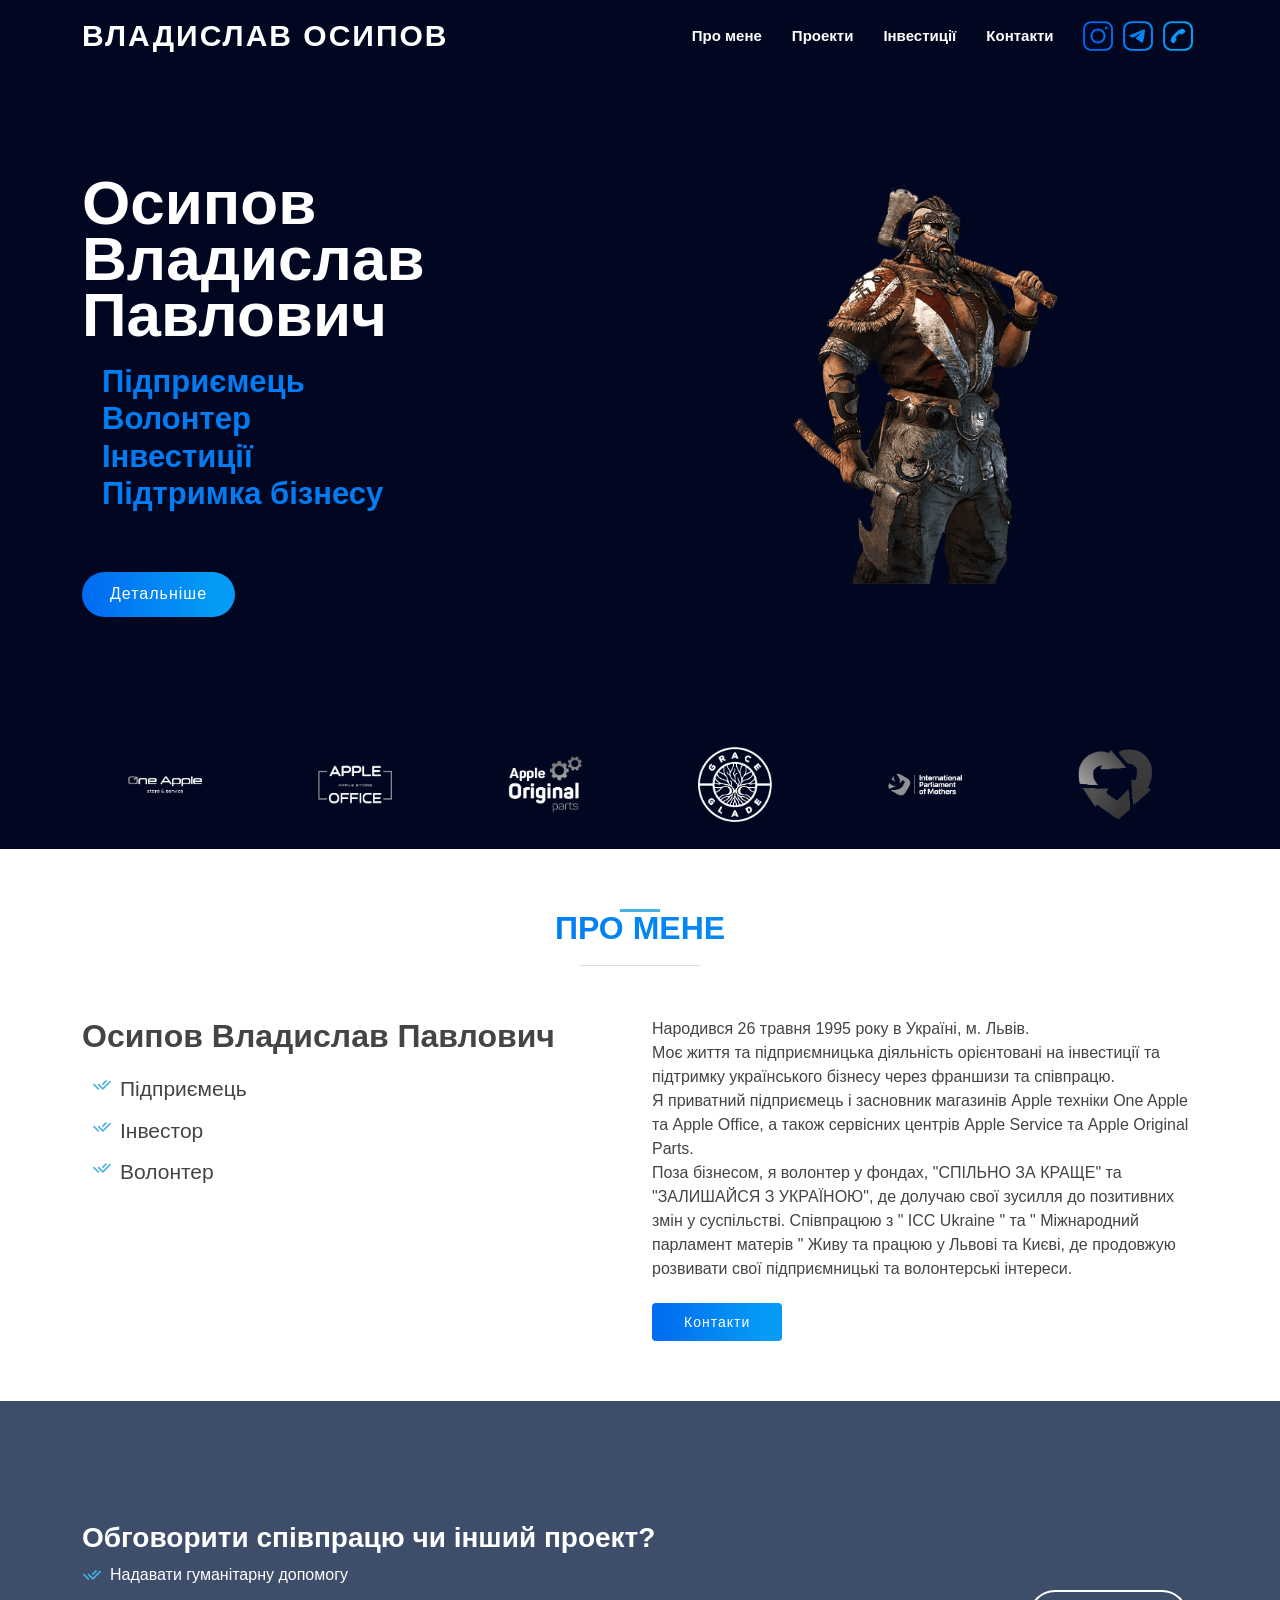
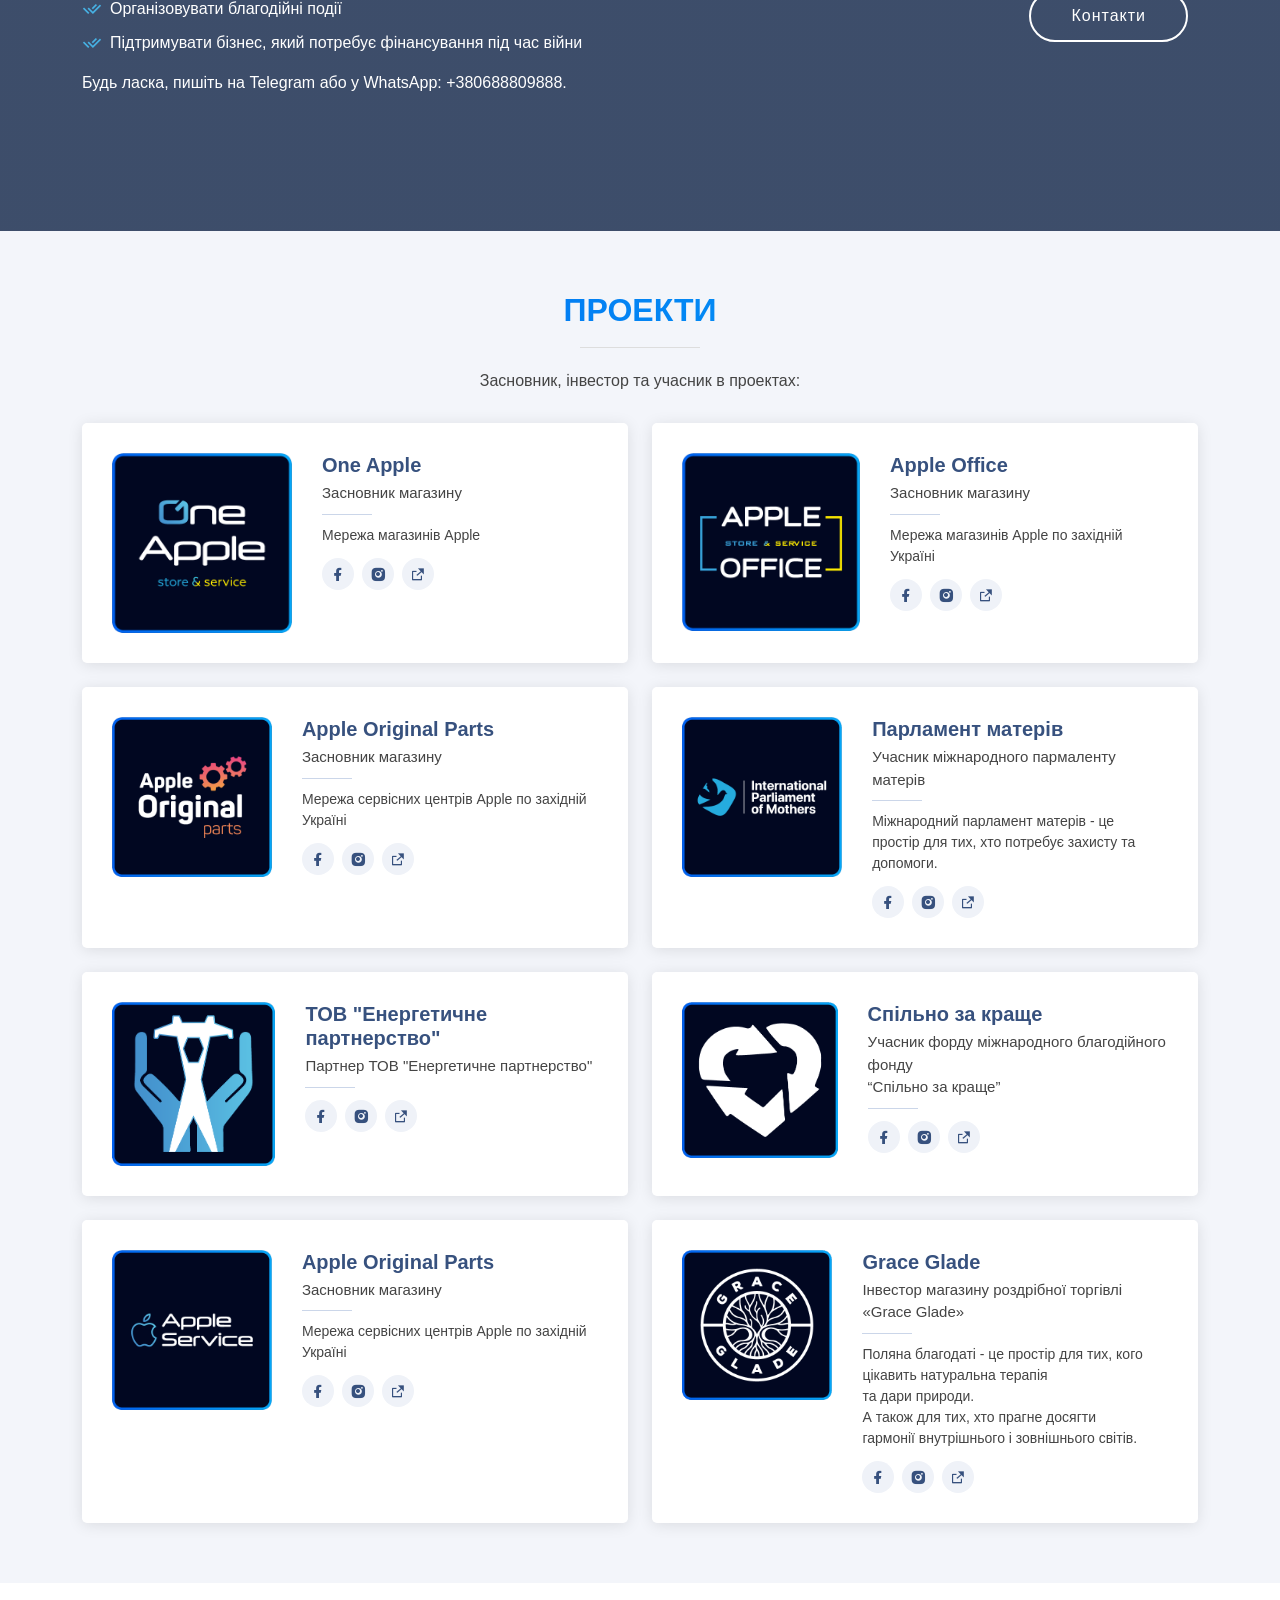
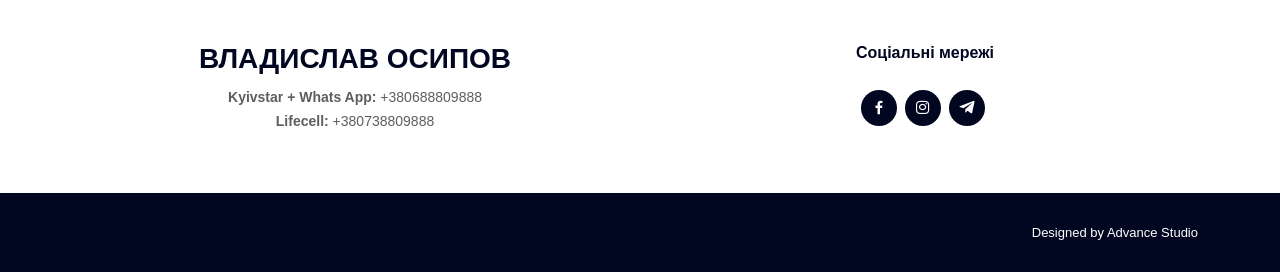
==== commit 65e071d1: "Update index.html" ====
--- a/index.html
+++ b/index.html
@@ -201,7 +201,7 @@
               <div class="member-info">
                 <h4>Парламент матерів</h4>
                 <span>Учасник міжнародного пармаленту матерів</span>
-                <p>Міжнародний парламент матерів - це простір для тих, хто потребує захисту та допомоги.</p>
+                <p>Міжнародний парламент матерів - це <br>простір для тих, хто потребує захисту та допомоги.</p>
                 <div class="social">
                   <a href=""><i class="ri-facebook-fill"></i></a>
                   <a href=""><i class="ri-instagram-fill"></i></a>
@@ -229,7 +229,7 @@
               <div class="pic"><img src="assets/img/projects/heart.png" class="img-fluid" alt=""></div>
               <div class="member-info">
                 <h4>Спільно за краще</h4>
-                <span>Учасник форду міжнародного благодійного фонду “Спільно за краще”</span>
+                <span>Учасник форду міжнародного благодійного фонду <br>“Спільно за краще”</span>
                 <div class="social">
                   <a href=""><i class="ri-facebook-fill"></i></a>
                   <a href=""><i class="ri-instagram-fill"></i></a>
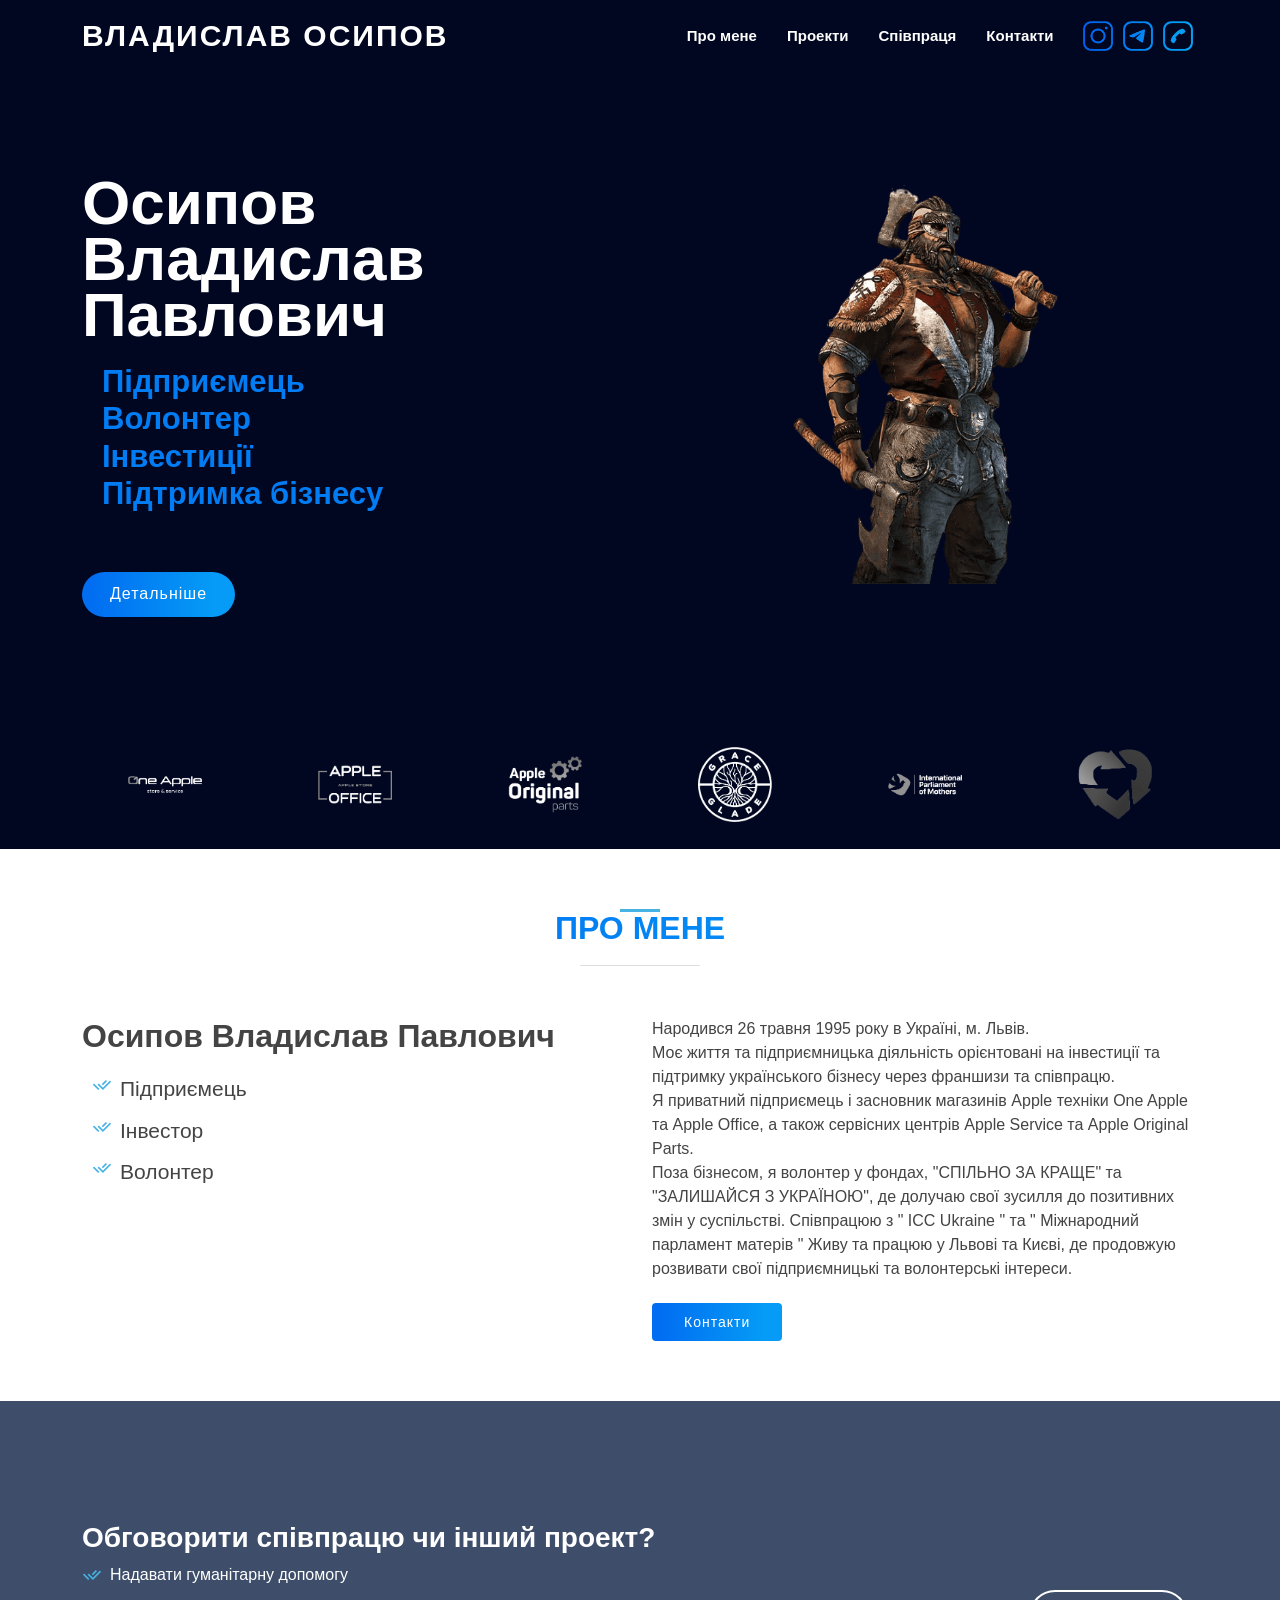
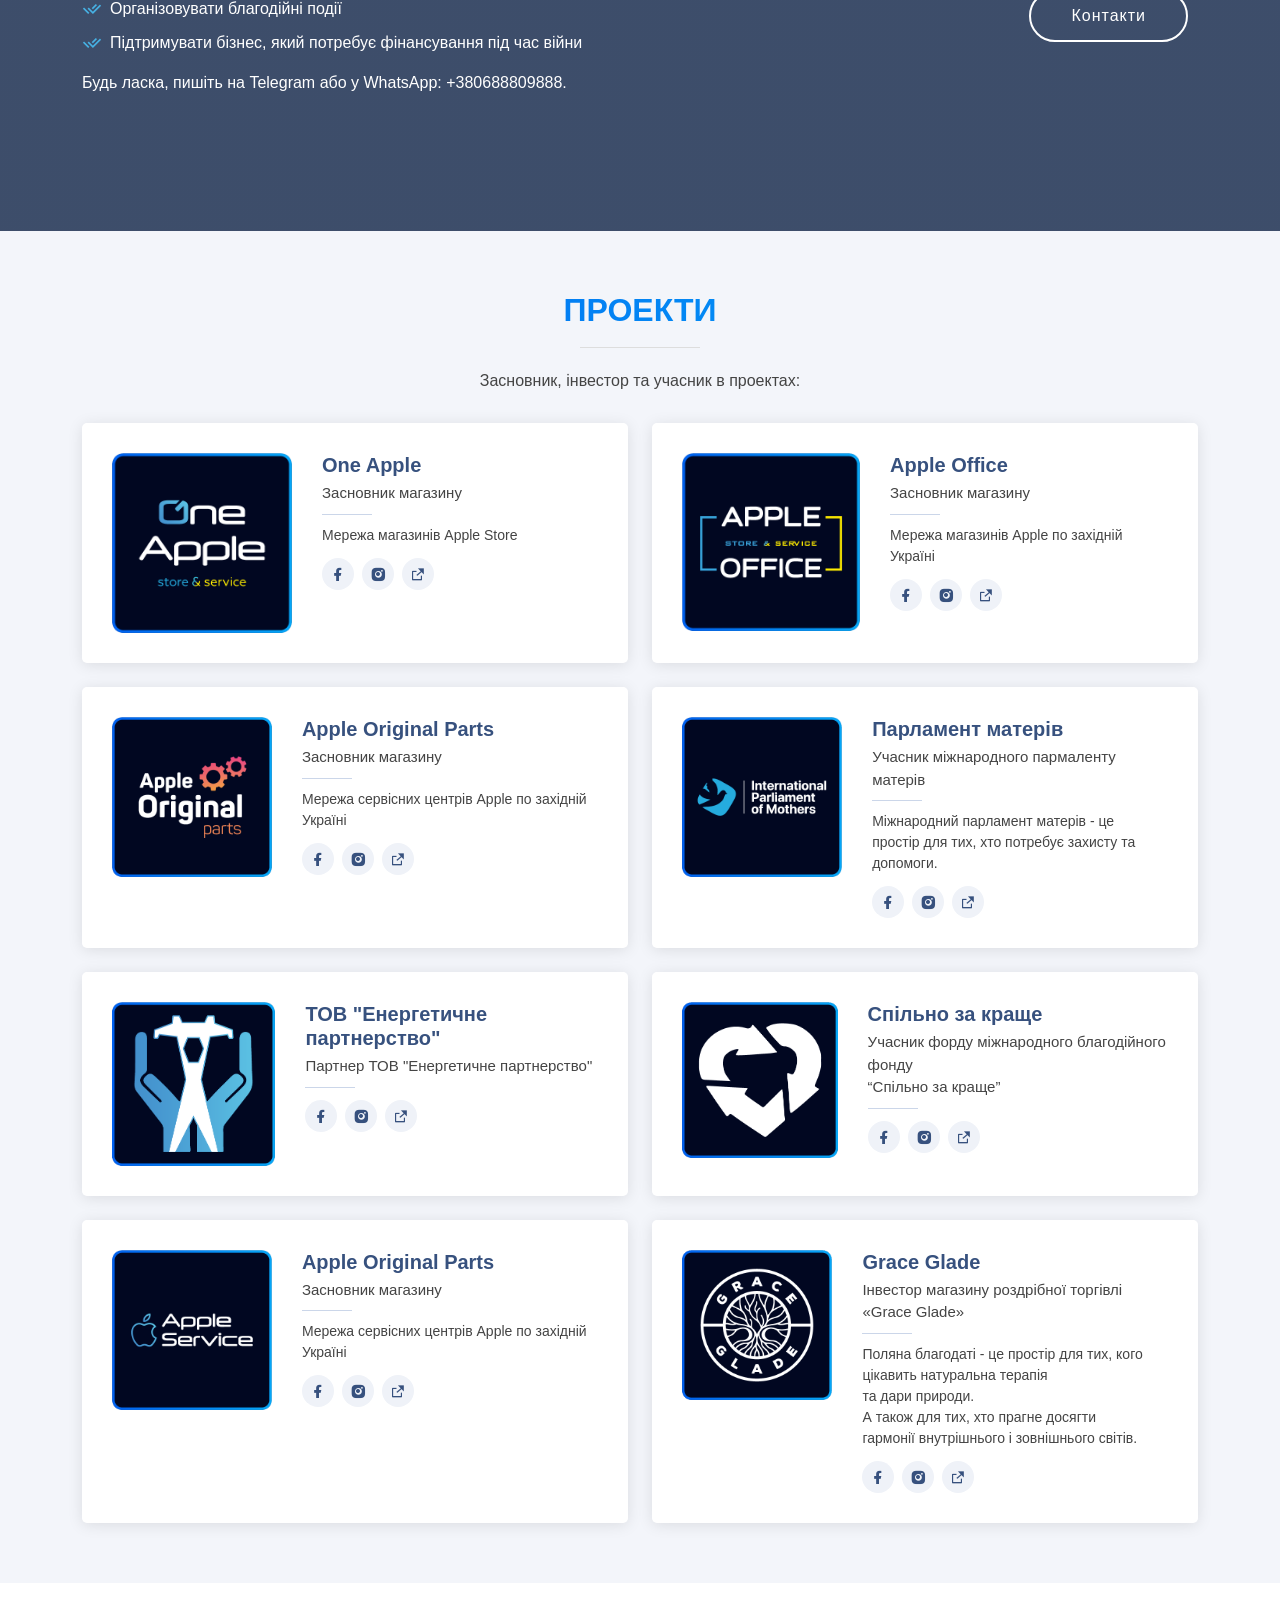
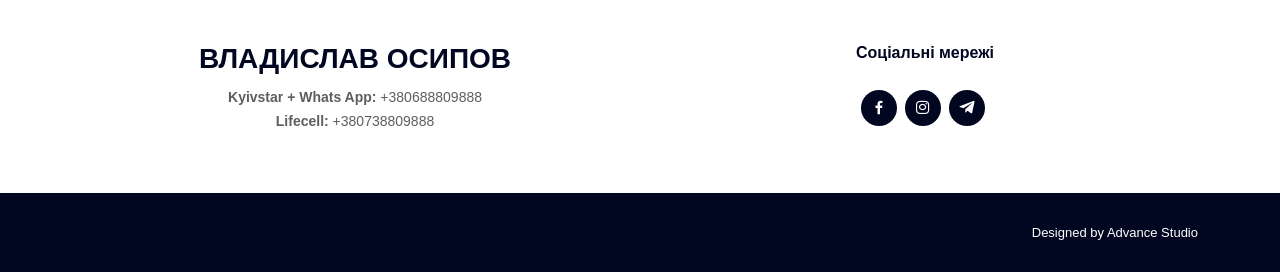
==== commit 17af3474: "Update index.html" ====
--- a/index.html
+++ b/index.html
@@ -21,9 +21,9 @@
       <nav id="navbar" class="navbar">
         <ul>
           <li><a class="nav-link scrollto" href="#about">Про мене</a></li>
-          <li><a class="nav-link scrollto" href="#projects">Проекти</a></li>
-          <li><a class="nav-link scrollto" href="#invest">Інвестиції</a></li>
-          <li><a class="nav-link scrollto" href="#contact">Контакти</a></li>
+          <li><a class="nav-link scrollto" href="#team">Проекти</a></li>
+          <li><a class="nav-link scrollto" href="#cta">Співпраця</a></li>
+          <li><a class="nav-link scrollto" href="#footer">Контакти</a></li>
           <div class="social-icons-mobile">
             <a href="https://instagram.com/osipovvlad"><img class="soc-icons-h" src="assets/img/h-inst.png" alt=""></a>
             <a href="https://t.me/@vladosypov"><img class="soc-icons-h" src="assets/img/h-tg.png" alt=""></a>
@@ -153,8 +153,8 @@
               <div class="pic"><img src="assets/img/projects/one-apple.png" class="img-fluid" alt=""></div>
               <div class="member-info">
                 <h4>One Apple</h4>
-                <span>Засновник магазину</span>
-                <p>Мережа магазинів Apple</p>
+                <span>Засновник магазину </span>
+                <p>Мережа магазинів Apple Store</p>
                 <div class="social">
                   <a href=""><i class="ri-facebook-fill"></i></a>
                   <a href=""><i class="ri-instagram-fill"></i></a>
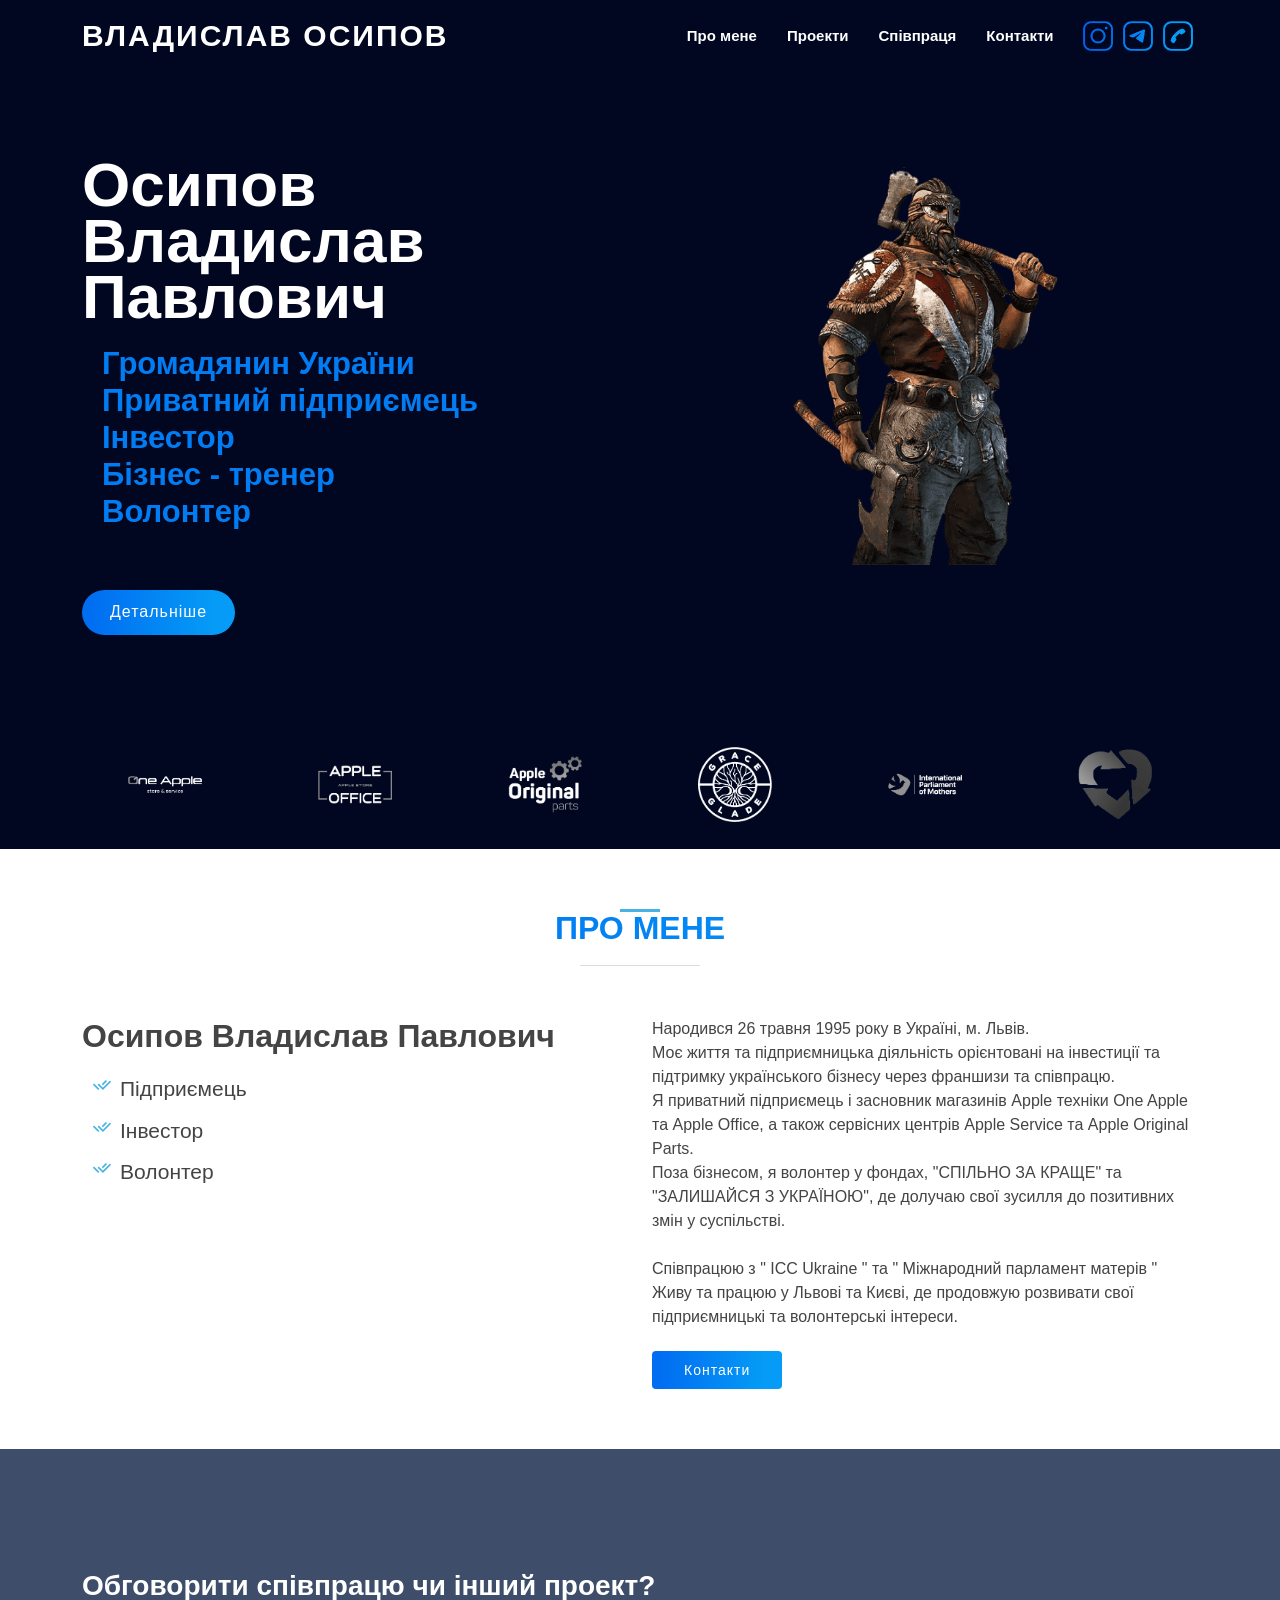
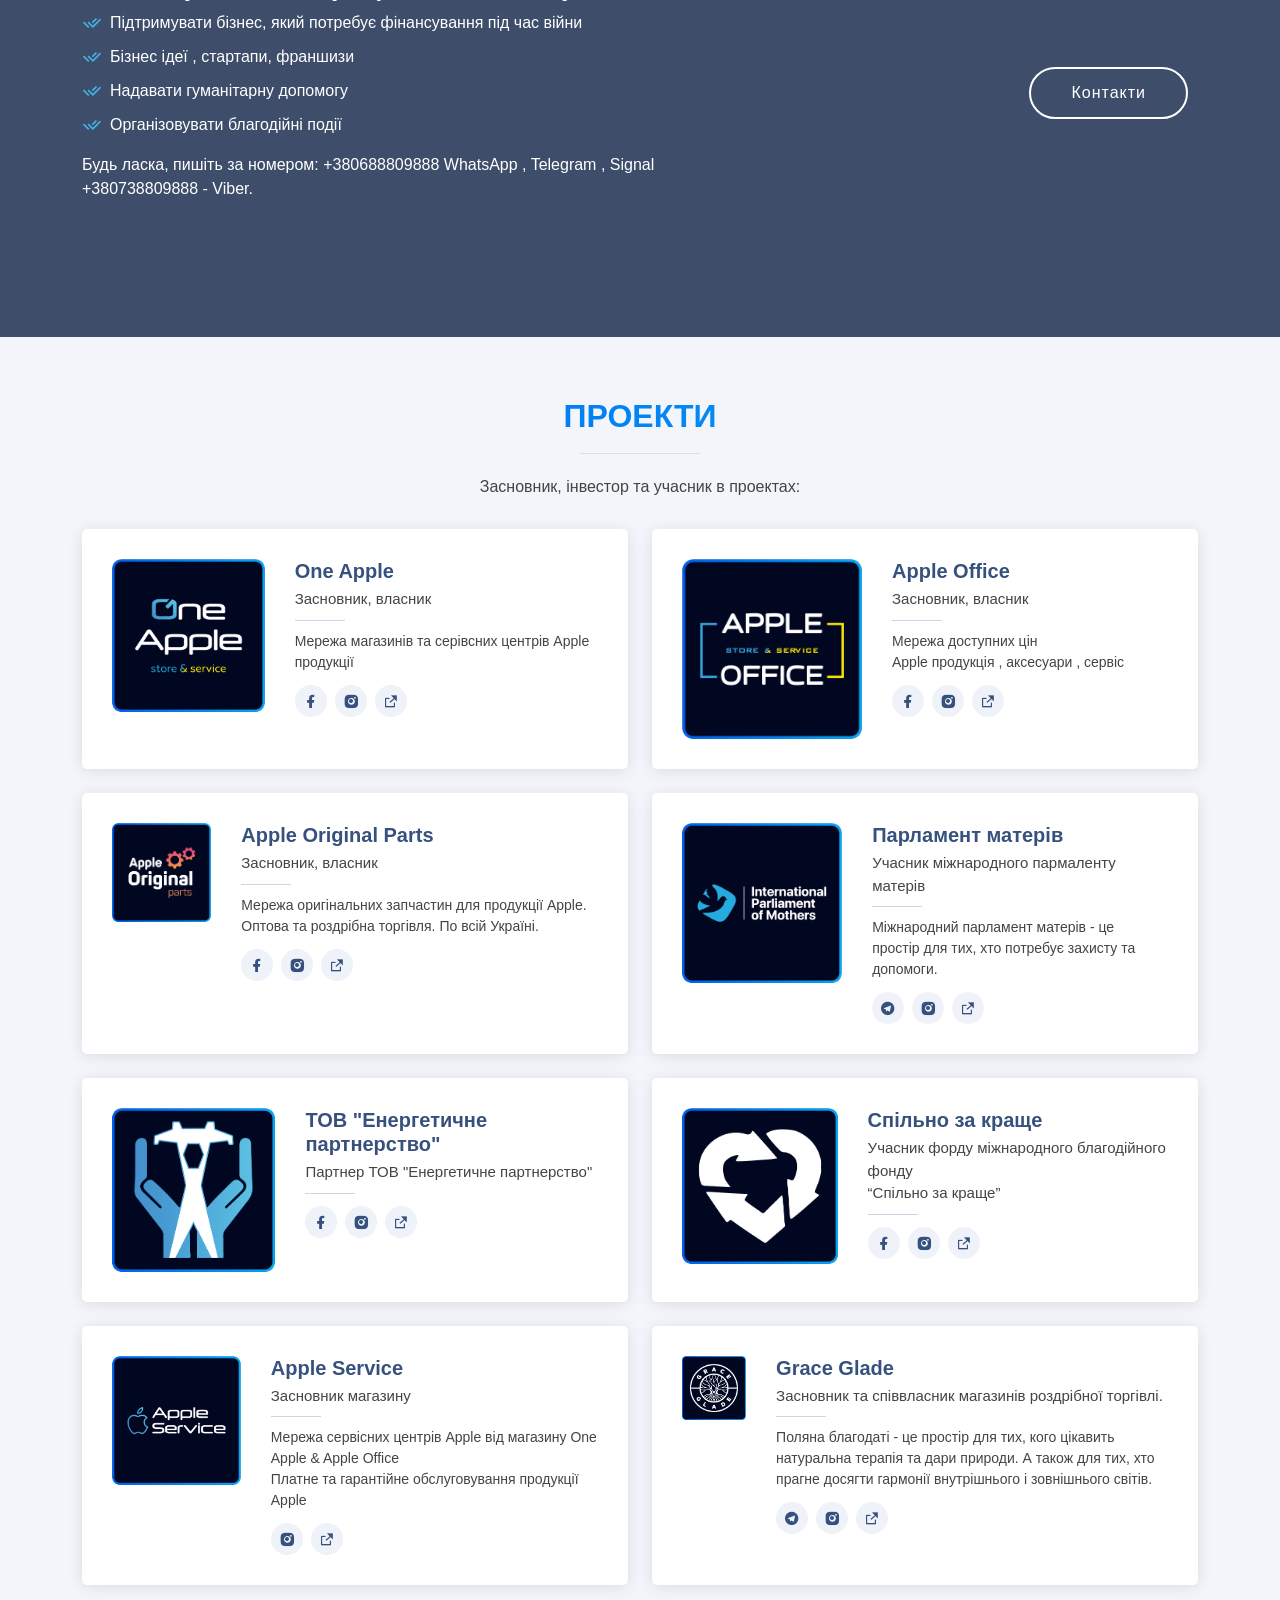
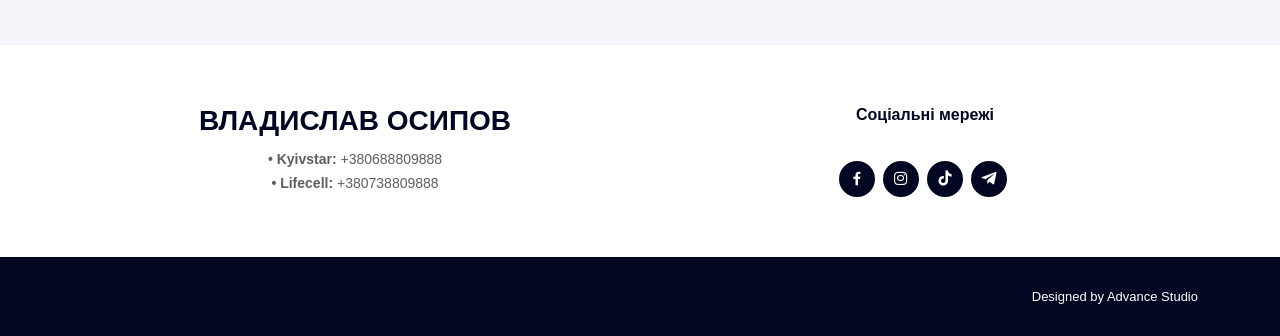
==== commit ffec37ac: "Update index.html" ====
--- a/index.html
+++ b/index.html
@@ -40,7 +40,7 @@
       <div class="row">
         <div class="col-lg-6 d-flex flex-column justify-content-center pt-4 pt-lg-0 order-2 order-lg-1" data-aos="fade-up" data-aos-delay="200">
           <h1>Осипов Владислав Павлович</h1>
-          <h2>Підприємець <br> Волонтер <br> Інвестиції <br> Підтримка бізнесу</h2>
+          <h2>Громадянин України <br> Приватний підприємець <br> Інвестор <br> Бізнес - тренер <br> Волонтер </h2>
           <div class="d-flex justify-content-center justify-content-lg-start buttons-hero">
             <a href="#about" class="btn-get-started scrollto">Детальніше</a>
          <!--   <a href="#" class="btn-partners scrollto"><span>Співпраця</span></a> -->
@@ -108,10 +108,12 @@
           </div>
           <div class="col-lg-6 pt-4 pt-lg-0">
             <p>
-             Народився 26 травня 1995 року в Україні, м. Львів. <br>Моє життя та підприємницька діяльність орієнтовані на інвестиції та підтримку українського бізнесу через франшизи та співпрацю. <br>Я приватний підприємець і засновник магазинів Apple техніки One Apple та Apple Office, а також сервісних центрів Apple Service та Apple Original Parts. <br>Поза бізнесом, я волонтер у фондах, "СПІЛЬНО ЗА КРАЩЕ" та "ЗАЛИШАЙСЯ З УКРАЇНОЮ", де долучаю свої зусилля до позитивних змін у суспільстві. Співпрацюю з " ICC Ukraine " та " Міжнародний парламент матерів " 
-Живу та працюю у Львові та Києві, де продовжую розвивати свої підприємницькі та волонтерські інтереси.
+              Народився 26 травня 1995 року в Україні, м. Львів. <br>
+              Моє життя та підприємницька діяльність орієнтовані на інвестиції та підтримку українського бізнесу через франшизи та співпрацю. <br>  Я приватний підприємець і засновник магазинів Apple техніки One Apple та Apple Office, а також сервісних центрів Apple Service та Apple Original Parts. <br> Поза бізнесом, я волонтер у фондах, "СПІЛЬНО ЗА КРАЩЕ" та "ЗАЛИШАЙСЯ З УКРАЇНОЮ", де долучаю свої зусилля до позитивних змін у суспільстві. 
+              <br> <br>
+              Співпрацюю з " ICC Ukraine " та " Міжнародний парламент матерів " Живу та працюю у Львові та Києві, де продовжую розвивати свої підприємницькі та волонтерські інтереси.
             </p>
-            <a href="#contact" class="btn-learn-more">Контакти</a>
+            <a href="#footer" class="btn-learn-more">Контакти</a>
           </div>
         </div>
 
@@ -126,11 +128,12 @@
           <div class="col-lg-9 text-center text-lg-start">
             <h3>Обговорити співпрацю чи інший проект?</h3>
             <ul>
+              <li><i class="ri-check-double-line"></i> Підтримувати бізнес, який потребує фінансування під час війни</li>
+              <li><i class="ri-check-double-line"></i> Бізнес ідеї , стартапи, франшизи</li>
               <li><i class="ri-check-double-line"></i> Надавати гуманітарну допомогу</li>
               <li><i class="ri-check-double-line"></i> Організовувати благодійні події</li>
-              <li><i class="ri-check-double-line"></i> Підтримувати бізнес, який потребує фінансування під час війни</li>
             </ul>
-            <p> Будь ласка, пишіть на Telegram або у WhatsApp: +380688809888.</p>
+            <p> Будь ласка, пишіть за номером:  +380688809888 WhatsApp , Telegram , Signal <br>+380738809888 - Viber.</p>
           </div>
           <div class="col-lg-3 cta-btn-container text-center">
             <a class="cta-btn align-middle" href="#">Контакти</a>
@@ -153,8 +156,8 @@
               <div class="pic"><img src="assets/img/projects/one-apple.png" class="img-fluid" alt=""></div>
               <div class="member-info">
                 <h4>One Apple</h4>
-                <span>Засновник магазину </span>
-                <p>Мережа магазинів Apple Store</p>
+                <span>Засновник, власник</span>
+                <p>Мережа магазинів та серівсних центрів Apple продукції</p>
                 <div class="social">
                   <a href=""><i class="ri-facebook-fill"></i></a>
                   <a href=""><i class="ri-instagram-fill"></i></a>
@@ -169,8 +172,9 @@
               <div class="pic"><img src="assets/img/projects/apple-office.png" class="img-fluid" alt=""></div>
               <div class="member-info">
                 <h4>Apple Office</h4>
-                <span>Засновник магазину</span>
-                <p>Мережа магазинів Apple по західній Україні</p>
+                <span>Засновник, власник</span>
+                <p>Мережа доступних цін <br>
+                  Apple продукція , аксесуари , сервіс</p>
                 <div class="social">
                   <a href=""><i class="ri-facebook-fill"></i></a>
                   <a href=""><i class="ri-instagram-fill"></i></a>
@@ -185,8 +189,8 @@
               <div class="pic"><img src="assets/img/projects/apple-original.png" class="img-fluid" alt=""></div>
               <div class="member-info">
                 <h4>Apple Original Parts</h4>
-                <span>Засновник магазину</span>
-                <p>Мережа сервісних центрів Apple по західній Україні</p>
+                <span>Засновник, власник</span>
+                <p>Мережа оригінальних запчастин для продукції Apple. Оптова та роздрібна торгівля. По всій Україні.</p>
                 <div class="social">
                   <a href=""><i class="ri-facebook-fill"></i></a>
                   <a href=""><i class="ri-instagram-fill"></i></a>
@@ -203,9 +207,9 @@
                 <span>Учасник міжнародного пармаленту матерів</span>
                 <p>Міжнародний парламент матерів - це <br>простір для тих, хто потребує захисту та допомоги.</p>
                 <div class="social">
-                  <a href=""><i class="ri-facebook-fill"></i></a>
-                  <a href=""><i class="ri-instagram-fill"></i></a>
-                  <a href=""> <i class="ri-external-link-fill"></i> </a>
+                  <a href="https://t.me/mushrooms_world"><i class="ri-telegram-fill"></i></a>
+                  <a href="https://instagram.com/grace.glade"><i class="ri-instagram-fill"></i></a>
+                  <a href="https://graceglade.com.ua"> <i class="ri-external-link-fill"></i> </a>
                 </div>
               </div>
             </div>
@@ -242,13 +246,14 @@
             <div class="member d-flex align-items-start">
               <div class="pic"><img src="assets/img/projects/apple-service.png" class="img-fluid" alt=""></div>
               <div class="member-info">
-                <h4>Apple Original Parts</h4>
+                <h4>Apple Service</h4>
                 <span>Засновник магазину</span>
-                <p>Мережа сервісних центрів Apple по західній Україні</p>
-                <div class="social">
-                  <a href=""><i class="ri-facebook-fill"></i></a>
-                  <a href=""><i class="ri-instagram-fill"></i></a>
-                  <a href=""> <i class="ri-external-link-fill"></i> </a>
+                <p>Мережа сервісних центрів Apple від магазину One Apple & Apple Office <br>
+                  Платне та гарантійне обслуговування продукції Apple
+                  </p>
+                <div class="social">
+                  <a href="https://instagram.com/apple.service.lviv"><i class="ri-instagram-fill"></i></a>
+                  <a href="tel:+380964868888"> <i class="ri-external-link-fill"></i> </a>
                 </div>
               </div>
             </div>
@@ -258,12 +263,13 @@
               <div class="pic"><img src="assets/img/projects/grace-glade.png" class="img-fluid" alt=""></div>
               <div class="member-info">
                 <h4>Grace Glade</h4>
-                <span>Інвестор магазину роздрібної торгівлі «Grace Glade»</span>
-                <p>Поляна благодаті - це простір для тих, кого <br> цікавить натуральна терапія <br> та дари природи. <br> А також для тих, хто прагне досягти <br> гармонії внутрішнього і зовнішнього світів.</p>
-                <div class="social">
-                  <a href=""><i class="ri-facebook-fill"></i></a>
-                  <a href=""><i class="ri-instagram-fill"></i></a>
-                  <a href=""> <i class="ri-external-link-fill"></i> </a>
+                <span>Засновник та співвласник магазинів роздрібної торгівлі.</span>
+                <p>Поляна благодаті - це простір для тих, кого цікавить натуральна терапія та дари природи. 
+                  А також для тих, хто прагне досягти гармонії внутрішнього і зовнішнього світів.</p>
+                <div class="social">
+                  <a href="https://t.me/mushrooms_world"><i class="ri-telegram-fill"></i></a>
+                  <a href="https://instagram.com/grace.glade"><i class="ri-instagram-fill"></i></a>
+                  <a href="https://graceglade.com.ua"> <i class="ri-external-link-fill"></i> </a>
                 </div>
               </div>
             </div>
@@ -280,15 +286,16 @@
           <div class="col-lg-6 col-md-12 footer-contact text-center">
             <h3>Владислав Осипов</h3>
             <p>
-              <strong>Kyivstar + Whats App:</strong> +380688809888<br>
-              <strong>Lifecell:</strong> +380738809888<br>
+              <strong>• Kyivstar:</strong> +380688809888<br>
+              <strong>• Lifecell:</strong> +380738809888<br>
             </p>
           </div>
           <div class="col-lg-6 col-md-12 footer-links text-center align-items-center">
             <h4>Соціальні мережі</h4>
-            <div class="social-links mt-3">
+            <div class="social-links mt-4"> 
               <a href="https://m.facebook.com/ivlad.osipov" class="facebook"><i class="bx bxl-facebook"></i></a>
               <a href="https://instagram.com/osipovvlad" class="instagram"><i class="bx bxl-instagram"></i></a>
+              <a href="https://www.tiktok.com/@osipov.vlad" class="tiktok"><i class="bx bxl-tiktok"></i></a>
               <a href="t.me/@vladosypov" class="google-plus"><i class="bx bxl-telegram"></i></a>
             </div>
           </div>
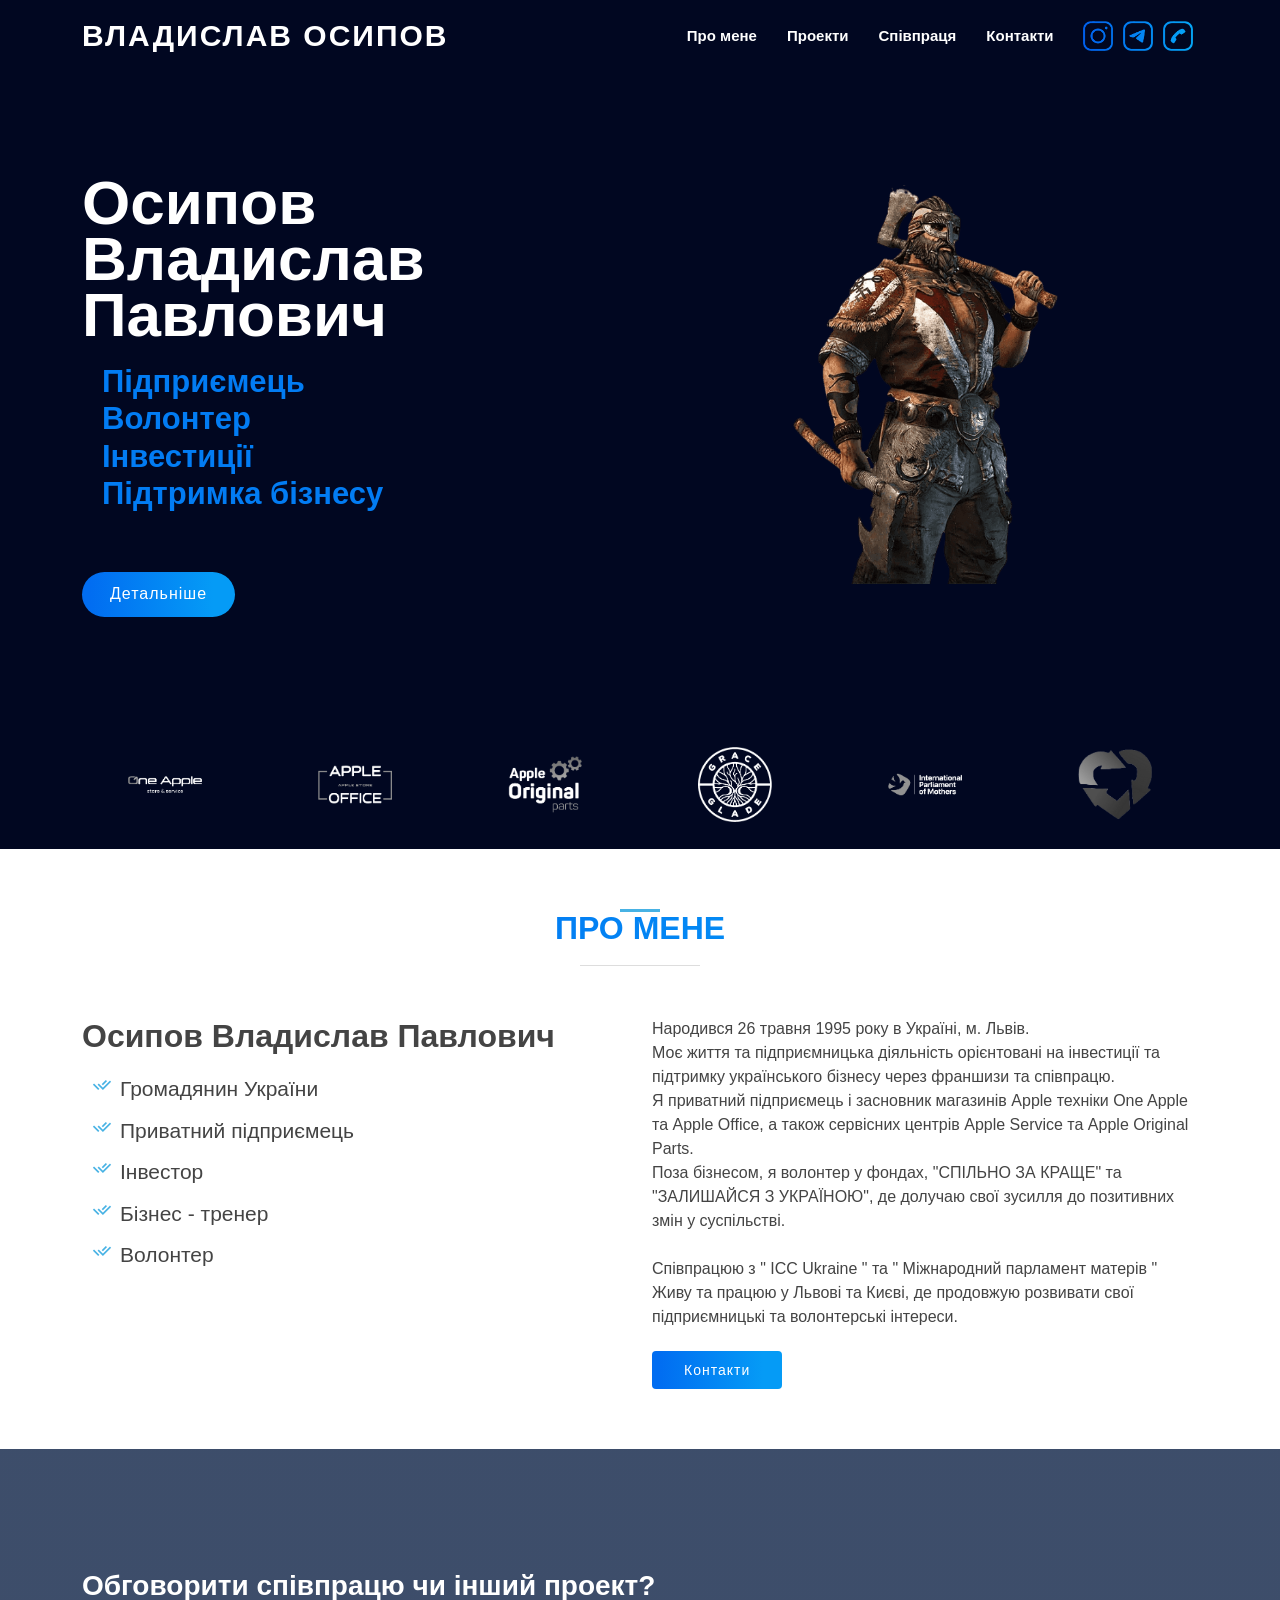
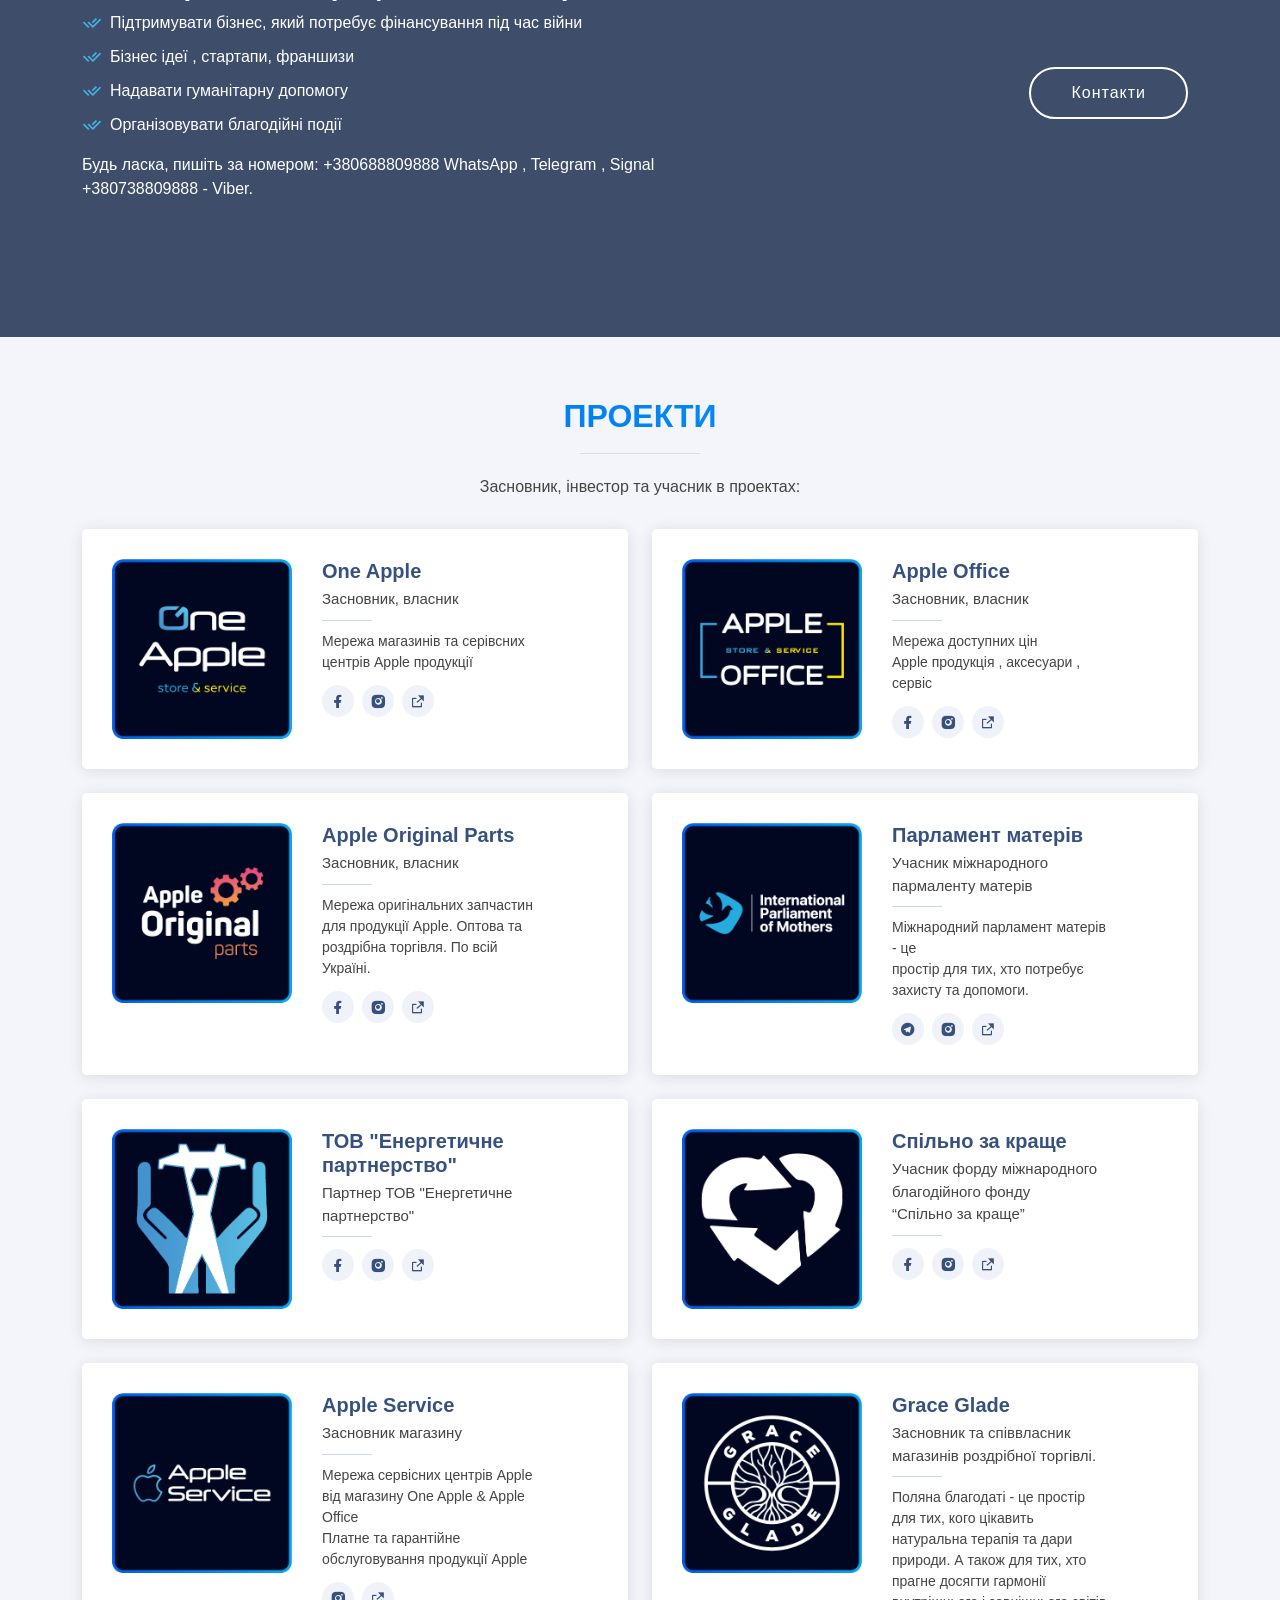
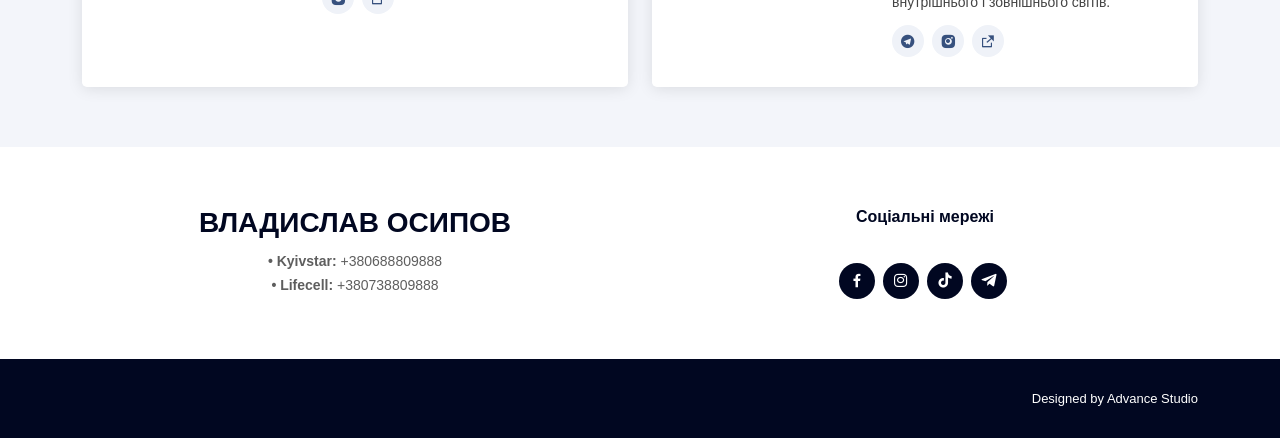
==== commit 444d9733: "Update index.html" ====
--- a/index.html
+++ b/index.html
@@ -40,7 +40,7 @@
       <div class="row">
         <div class="col-lg-6 d-flex flex-column justify-content-center pt-4 pt-lg-0 order-2 order-lg-1" data-aos="fade-up" data-aos-delay="200">
           <h1>Осипов Владислав Павлович</h1>
-          <h2>Громадянин України <br> Приватний підприємець <br> Інвестор <br> Бізнес - тренер <br> Волонтер </h2>
+          <h2>Підприємець <br>Волонтер <br> Інвестиції <br> Підтримка бізнесу </h2>
           <div class="d-flex justify-content-center justify-content-lg-start buttons-hero">
             <a href="#about" class="btn-get-started scrollto">Детальніше</a>
          <!--   <a href="#" class="btn-partners scrollto"><span>Співпраця</span></a> -->
@@ -101,8 +101,10 @@
               Осипов Владислав Павлович
             </h2>
             <ul>
-              <li><i class="ri-check-double-line"></i> Підприємець</li>
+              <li><i class="ri-check-double-line"></i> Громадянин України</li>
+              <li><i class="ri-check-double-line"></i> Приватний підприємець</li>
               <li><i class="ri-check-double-line"></i> Інвестор</li>
+              <li><i class="ri-check-double-line"></i> Бізнес - тренер</li>
               <li><i class="ri-check-double-line"></i> Волонтер</li>
             </ul>
           </div>
--- a/assets/css/style.css
+++ b/assets/css/style.css
@@ -1,24 +1,21 @@
 @font-face {
-  font-family: 'Cera Pro';
-  src: url('../fonts/CeraPro-Regular.ttf') format('ttf'),
-       url('../fonts/CeraPro-Regular.woff') format('woff');
+  font-family: 'Zona Pro';
+  src: url('../fonts/ZonaPro-Regular.ttf') format('ttf');
   font-weight: 400;
   font-style: normal;
 }
 
 @font-face {
-  font-family: 'Cera Pro';
-  src: url('../fonts/CeraPro-Black.ttf') format('ttf'),
-       url('../fonts/CeraPro-Black.woff') format('woff');
+  font-family: 'Zona Pro';
+  src: url('../fonts/ZonaPro-Bold.ttf') format('ttf');
   font-weight: 700;
   font-style: normal;
 }
 
 @font-face {
-  font-family: 'Cera Pro';
-  src: url('../fonts/CeraPro-Bold.ttf') format('ttf'),
-       url('../fonts/CeraPro-Bold.woff') format('woff');
-  font-weight: 300;
+  font-family: 'Zona Pro';
+  src: url('../fonts/ZonaPro-ExtraBold.ttf') format('ttf');
+  font-weight: 800;
   font-style: normal;
 }
 :root {
@@ -28,7 +25,7 @@
   --des-grad-color: linear-gradient(90deg, #0061F0 0%, #06A7F7 100%);
 }
 body {
-  font-family: "Cera Pro", sans-serif;
+  font-family: "Zona Pro", sans-serif;
   color: #444444;
 }
 
@@ -48,7 +45,7 @@
 h4,
 h5,
 h6 {
-  font-family: "Cera Pro", sans-serif;
+  font-family: "Zona Pro", sans-serif;
 }
 
 /*--------------------------------------------------------------
@@ -1130,6 +1127,7 @@
 
 .team .member .member-info {
   padding-left: 30px;
+  max-width: 250px;
 }
 
 .team .member h4 {
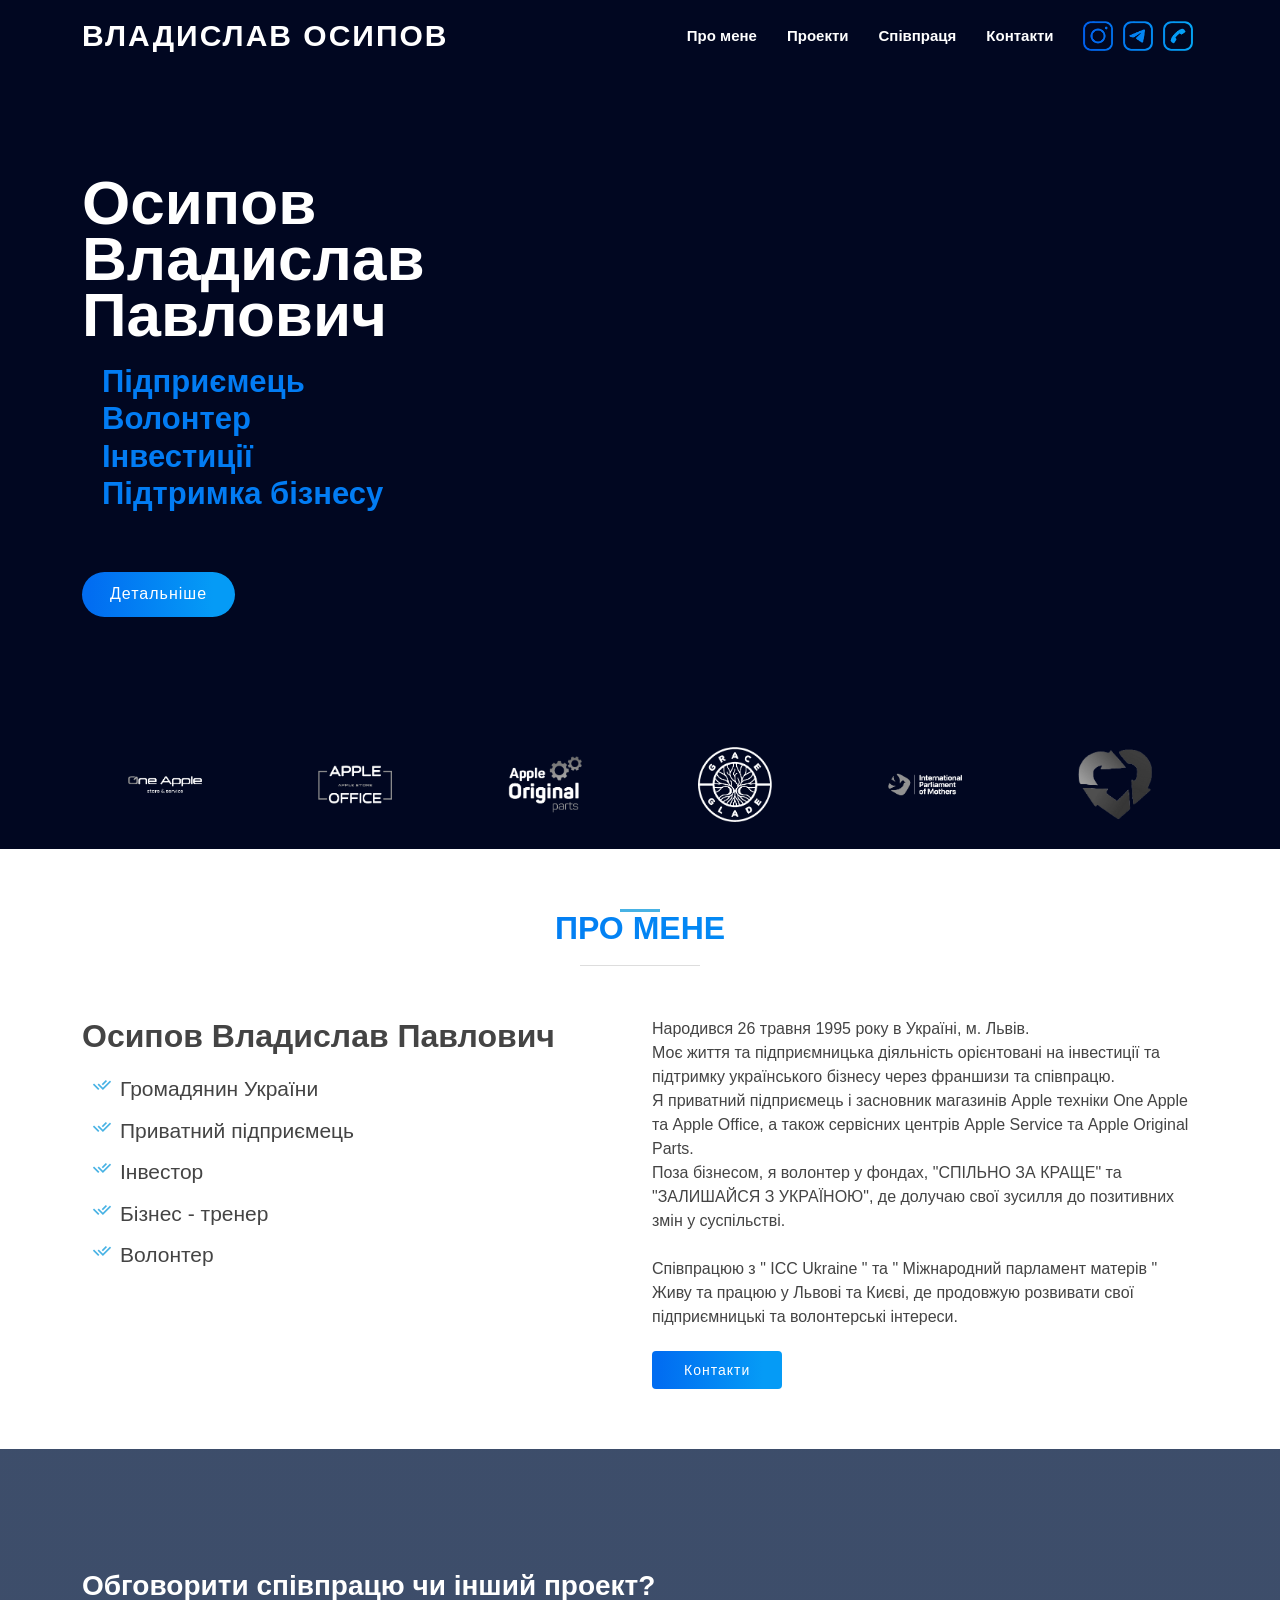
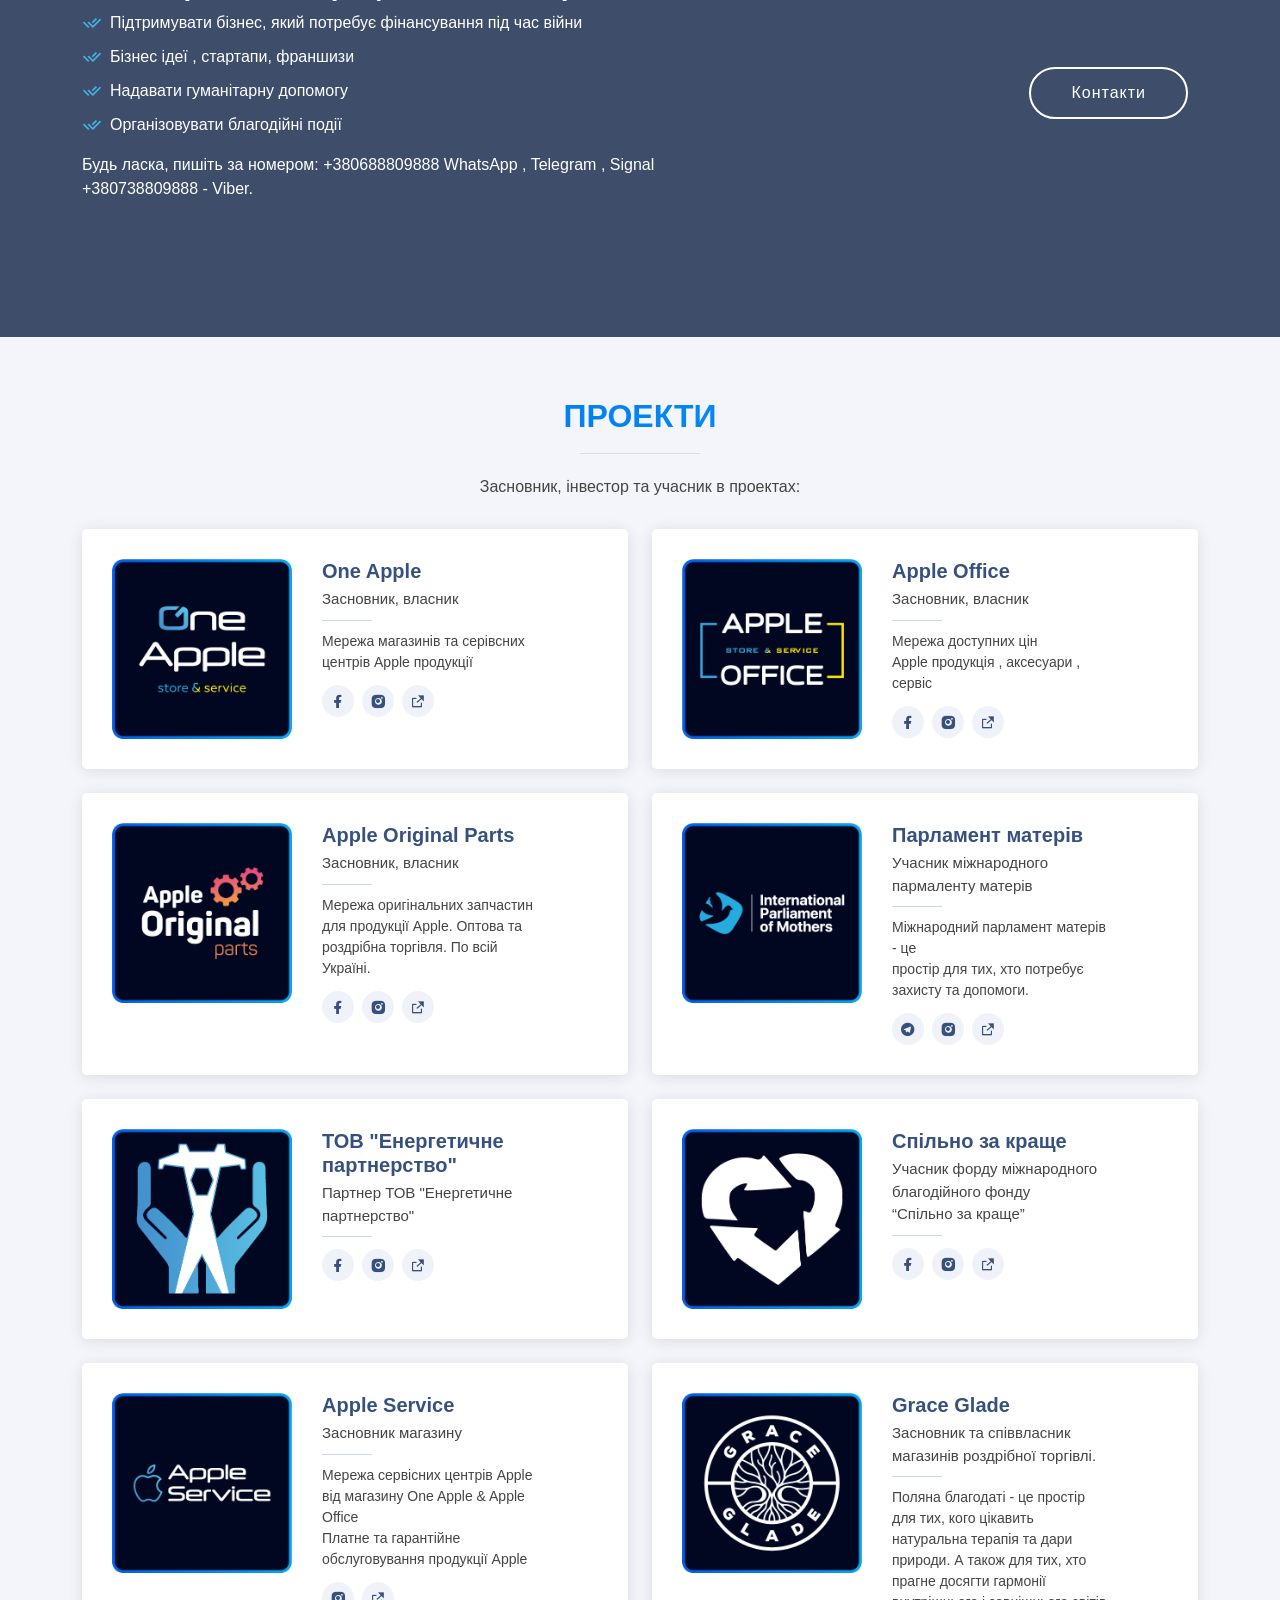
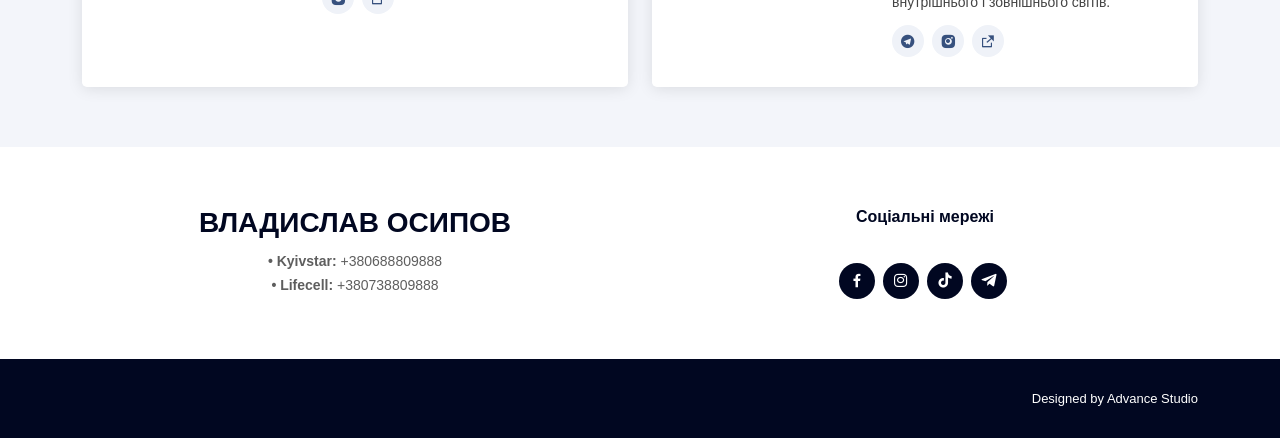
==== commit 81f7d41e: "header-img-update" ====
--- a/index.html
+++ b/index.html
@@ -47,7 +47,7 @@
           </div>
         </div>
         <div class="col-lg-6 order-1 order-lg-2 hero-img" data-aos="zoom-in" data-aos-delay="200">
-          <img src="assets/img/hero-image.png" class="img-fluid animated" alt="">
+          <img src="assets/img/head-img.pngclass="img-fluid animated" alt="">
         </div>
       </div>
     </div>
--- a/assets/css/style.css
+++ b/assets/css/style.css
@@ -48,9 +48,6 @@
   font-family: "Zona Pro", sans-serif;
 }
 
-/*--------------------------------------------------------------
-# Preloader
---------------------------------------------------------------*/
 #preloader {
   position: fixed;
   top: 0;
@@ -86,9 +83,6 @@
   }
 }
 
-/*--------------------------------------------------------------
-# Back to top button
---------------------------------------------------------------*/
 .back-to-top {
   position: fixed;
   visibility: hidden;
@@ -119,9 +113,6 @@
   opacity: 1;
 }
 
-/*--------------------------------------------------------------
-# Header
---------------------------------------------------------------*/
 #header {
   transition: all 0.5s;
   z-index: 997;
@@ -151,12 +142,6 @@
   max-height: 40px;
 }
 
-/*--------------------------------------------------------------
-# Navigation Menu
---------------------------------------------------------------*/
-/**
-* Desktop Navigation 
-*/
 .navbar {
   padding: 0;
 }
@@ -285,9 +270,6 @@
   }
 }
 
-/**
-* Mobile Navigation 
-*/
 .mobile-nav-toggle {
   color: #fff;
   font-size: 28px;
@@ -412,9 +394,6 @@
   visibility: visible !important;
 }
 
-/*--------------------------------------------------------------
-# Hero Section
---------------------------------------------------------------*/
 #hero {
   width: 100%;
   height: 80vh;
@@ -543,9 +522,6 @@
   }
 }
 
-/*--------------------------------------------------------------
-# Sections General
---------------------------------------------------------------*/
 section {
   padding: 60px 0;
   overflow: hidden;
@@ -612,9 +588,6 @@
   margin-bottom: 0;
 }
 
-/*--------------------------------------------------------------
-# Clients
---------------------------------------------------------------*/
 .clients {
   padding: 12px 0;
   text-align: center;
@@ -641,9 +614,6 @@
   }
 }
 
-/*--------------------------------------------------------------
-# About Us
---------------------------------------------------------------*/
 .about .content h3 {
   font-weight: 600;
   font-size: 26px;
@@ -703,9 +673,6 @@
   text-decoration: none;
 }
 
-/*--------------------------------------------------------------
-# Why Us
---------------------------------------------------------------*/
 .why-us .content {
   padding: 60px 100px 0 100px;
 }
@@ -943,164 +910,6 @@
   }
 }
 
-.portfolio #portfolio-flters {
-  list-style: none;
-  margin-bottom: 20px;
-}
-
-.portfolio #portfolio-flters li {
-  cursor: pointer;
-  display: inline-block;
-  margin: 10px 5px;
-  font-size: 15px;
-  font-weight: 500;
-  line-height: 1;
-  color: #444444;
-  transition: all 0.3s;
-  padding: 8px 20px;
-  border-radius: 50px;
-  font-family: "Poppins", sans-serif;
-}
-
-.portfolio #portfolio-flters li:hover,
-.portfolio #portfolio-flters li.filter-active {
-  background: #47b2e4;
-  color: #fff;
-}
-
-.portfolio .portfolio-item {
-  margin-bottom: 30px;
-}
-
-.portfolio .portfolio-item .portfolio-img {
-  overflow: hidden;
-}
-
-.portfolio .portfolio-item .portfolio-img img {
-  transition: all 0.6s;
-}
-
-.portfolio .portfolio-item .portfolio-info {
-  opacity: 0;
-  position: absolute;
-  left: 15px;
-  bottom: 0;
-  z-index: 3;
-  right: 15px;
-  transition: all 0.3s;
-  background: rgba(55, 81, 126, 0.8);
-  padding: 10px 15px;
-}
-
-.portfolio .portfolio-item .portfolio-info h4 {
-  font-size: 18px;
-  color: #fff;
-  font-weight: 600;
-  color: #fff;
-  margin-bottom: 0px;
-}
-
-.portfolio .portfolio-item .portfolio-info p {
-  color: #f9fcfe;
-  font-size: 14px;
-  margin-bottom: 0;
-}
-
-.portfolio .portfolio-item .portfolio-info .preview-link,
-.portfolio .portfolio-item .portfolio-info .details-link {
-  position: absolute;
-  right: 40px;
-  font-size: 24px;
-  top: calc(50% - 18px);
-  color: #fff;
-  transition: 0.3s;
-}
-
-.portfolio .portfolio-item .portfolio-info .preview-link:hover,
-.portfolio .portfolio-item .portfolio-info .details-link:hover {
-  color: #47b2e4;
-}
-
-.portfolio .portfolio-item .portfolio-info .details-link {
-  right: 10px;
-}
-
-.portfolio .portfolio-item:hover .portfolio-img img {
-  transform: scale(1.15);
-}
-
-.portfolio .portfolio-item:hover .portfolio-info {
-  opacity: 1;
-}
-
-/*--------------------------------------------------------------
-# Portfolio Details
---------------------------------------------------------------*/
-.portfolio-details {
-  padding-top: 40px;
-}
-
-.portfolio-details .portfolio-details-slider img {
-  width: 100%;
-}
-
-.portfolio-details .portfolio-details-slider .swiper-pagination {
-  margin-top: 20px;
-  position: relative;
-}
-
-.portfolio-details .portfolio-details-slider .swiper-pagination .swiper-pagination-bullet {
-  width: 12px;
-  height: 12px;
-  background-color: #fff;
-  opacity: 1;
-  border: 1px solid #47b2e4;
-}
-
-.portfolio-details .portfolio-details-slider .swiper-pagination .swiper-pagination-bullet-active {
-  background-color: #47b2e4;
-}
-
-.portfolio-details .portfolio-info {
-  padding: 30px;
-  box-shadow: 0px 0 30px rgba(55, 81, 126, 0.08);
-}
-
-.portfolio-details .portfolio-info h3 {
-  font-size: 22px;
-  font-weight: 700;
-  margin-bottom: 20px;
-  padding-bottom: 20px;
-  border-bottom: 1px solid #eee;
-}
-
-.portfolio-details .portfolio-info ul {
-  list-style: none;
-  padding: 0;
-  font-size: 15px;
-}
-
-.portfolio-details .portfolio-info ul li+li {
-  margin-top: 10px;
-}
-
-.portfolio-details .portfolio-description {
-  padding-top: 30px;
-}
-
-.portfolio-details .portfolio-description h2 {
-  font-size: 26px;
-  font-weight: 700;
-  margin-bottom: 20px;
-}
-
-.portfolio-details .portfolio-description p {
-  padding: 0;
-}
-
-/*--------------------------------------------------------------
-# Team
---------------------------------------------------------------*/
 .team .member {
   position: relative;
   box-shadow: 0px 2px 15px rgba(0, 0, 0, 0.1);
@@ -1195,214 +1004,6 @@
 
 .team .member .social a+a {
   margin-left: 8px;
-}
-
-/*--------------------------------------------------------------
-# Pricing
---------------------------------------------------------------*/
-.pricing .row {
-  padding-top: 40px;
-}
-
-.pricing .box {
-  padding: 60px 40px;
-  box-shadow: 0 3px 20px -2px rgba(20, 45, 100, 0.1);
-  background: #fff;
-  height: 100%;
-  border-top: 4px solid #fff;
-  border-radius: 5px;
-}
-
-.pricing h3 {
-  font-weight: 500;
-  margin-bottom: 15px;
-  font-size: 20px;
-  color: #37517e;
-}
-
-.pricing h4 {
-  font-size: 48px;
-  color: #37517e;
-  font-weight: 400;
-  font-family: "Jost", sans-serif;
-  margin-bottom: 25px;
-}
-
-.pricing h4 sup {
-  font-size: 28px;
-}
-
-.pricing h4 span {
-  color: #47b2e4;
-  font-size: 18px;
-  display: block;
-}
-
-.pricing ul {
-  padding: 20px 0;
-  list-style: none;
-  color: #999;
-  text-align: left;
-  line-height: 20px;
-}
-
-.pricing ul li {
-  padding: 10px 0 10px 30px;
-  position: relative;
-}
-
-.pricing ul i {
-  color: #28a745;
-  font-size: 24px;
-  position: absolute;
-  left: 0;
-  top: 6px;
-}
-
-.pricing ul .na {
-  color: #ccc;
-}
-
-.pricing ul .na i {
-  color: #ccc;
-}
-
-.pricing ul .na span {
-  text-decoration: line-through;
-}
-
-.pricing .buy-btn {
-  display: inline-block;
-  padding: 12px 35px;
-  border-radius: 50px;
-  color: var(--button-color);
-  transition: none;
-  font-size: 16px;
-  font-weight: 500;
-  transition: 0.3s;
-  border: 1px solid var(--button-color);
-}
-
-.pricing .buy-btn:hover {
-  background: var(--button-color-hover);
-  color: #fff;
-}
-
-.pricing .featured {
-  border-top-color: var(--button-color);
-}
-
-.pricing .featured .buy-btn {
-  background: var(--button-color);
-  color: #fff;
-}
-
-.pricing .featured .buy-btn:hover {
-  background: var(--button-color-hover);
-}
-
-@media (max-width: 992px) {
-  .pricing .box {
-    max-width: 60%;
-    margin: 0 auto 30px auto;
-  }
-}
-
-@media (max-width: 767px) {
-  .pricing .box {
-    max-width: 80%;
-    margin: 0 auto 30px auto;
-  }
-}
-
-@media (max-width: 420px) {
-  .pricing .box {
-    max-width: 100%;
-    margin: 0 auto 30px auto;
-  }
-}
-
-/*--------------------------------------------------------------
-# Frequently Asked Questions
---------------------------------------------------------------*/
-.faq .faq-list {
-  padding: 0 100px;
-}
-
-.faq .faq-list ul {
-  padding: 0;
-  list-style: none;
-}
-
-.faq .faq-list li+li {
-  margin-top: 15px;
-}
-
-.faq .faq-list li {
-  padding: 20px;
-  background: #fff;
-  border-radius: 4px;
-  position: relative;
-}
-
-.faq .faq-list a {
-  display: block;
-  position: relative;
-  font-family: "Poppins", sans-serif;
-  font-size: 16px;
-  line-height: 24px;
-  font-weight: 500;
-  padding: 0 30px;
-  outline: none;
-  cursor: pointer;
-}
-
-.faq .faq-list .icon-help {
-  font-size: 24px;
-  position: absolute;
-  right: 0;
-  left: 20px;
-  color: #47b2e4;
-}
-
-.faq .faq-list .icon-show,
-.faq .faq-list .icon-close {
-  font-size: 24px;
-  position: absolute;
-  right: 0;
-  top: 0;
-}
-
-.faq .faq-list p {
-  margin-bottom: 0;
-  padding: 10px 0 0 0;
-}
-
-.faq .faq-list .icon-show {
-  display: none;
-}
-
-.faq .faq-list a.collapsed {
-  color: #37517e;
-  transition: 0.3s;
-}
-
-.faq .faq-list a.collapsed:hover {
-  color: #47b2e4;
-}
-
-.faq .faq-list a.collapsed .icon-show {
-  display: inline-block;
-}
-
-.faq .faq-list a.collapsed .icon-close {
-  display: none;
-}
-
-@media (max-width: 1200px) {
-  .faq .faq-list {
-    padding: 0;
-  }
 }
 
 
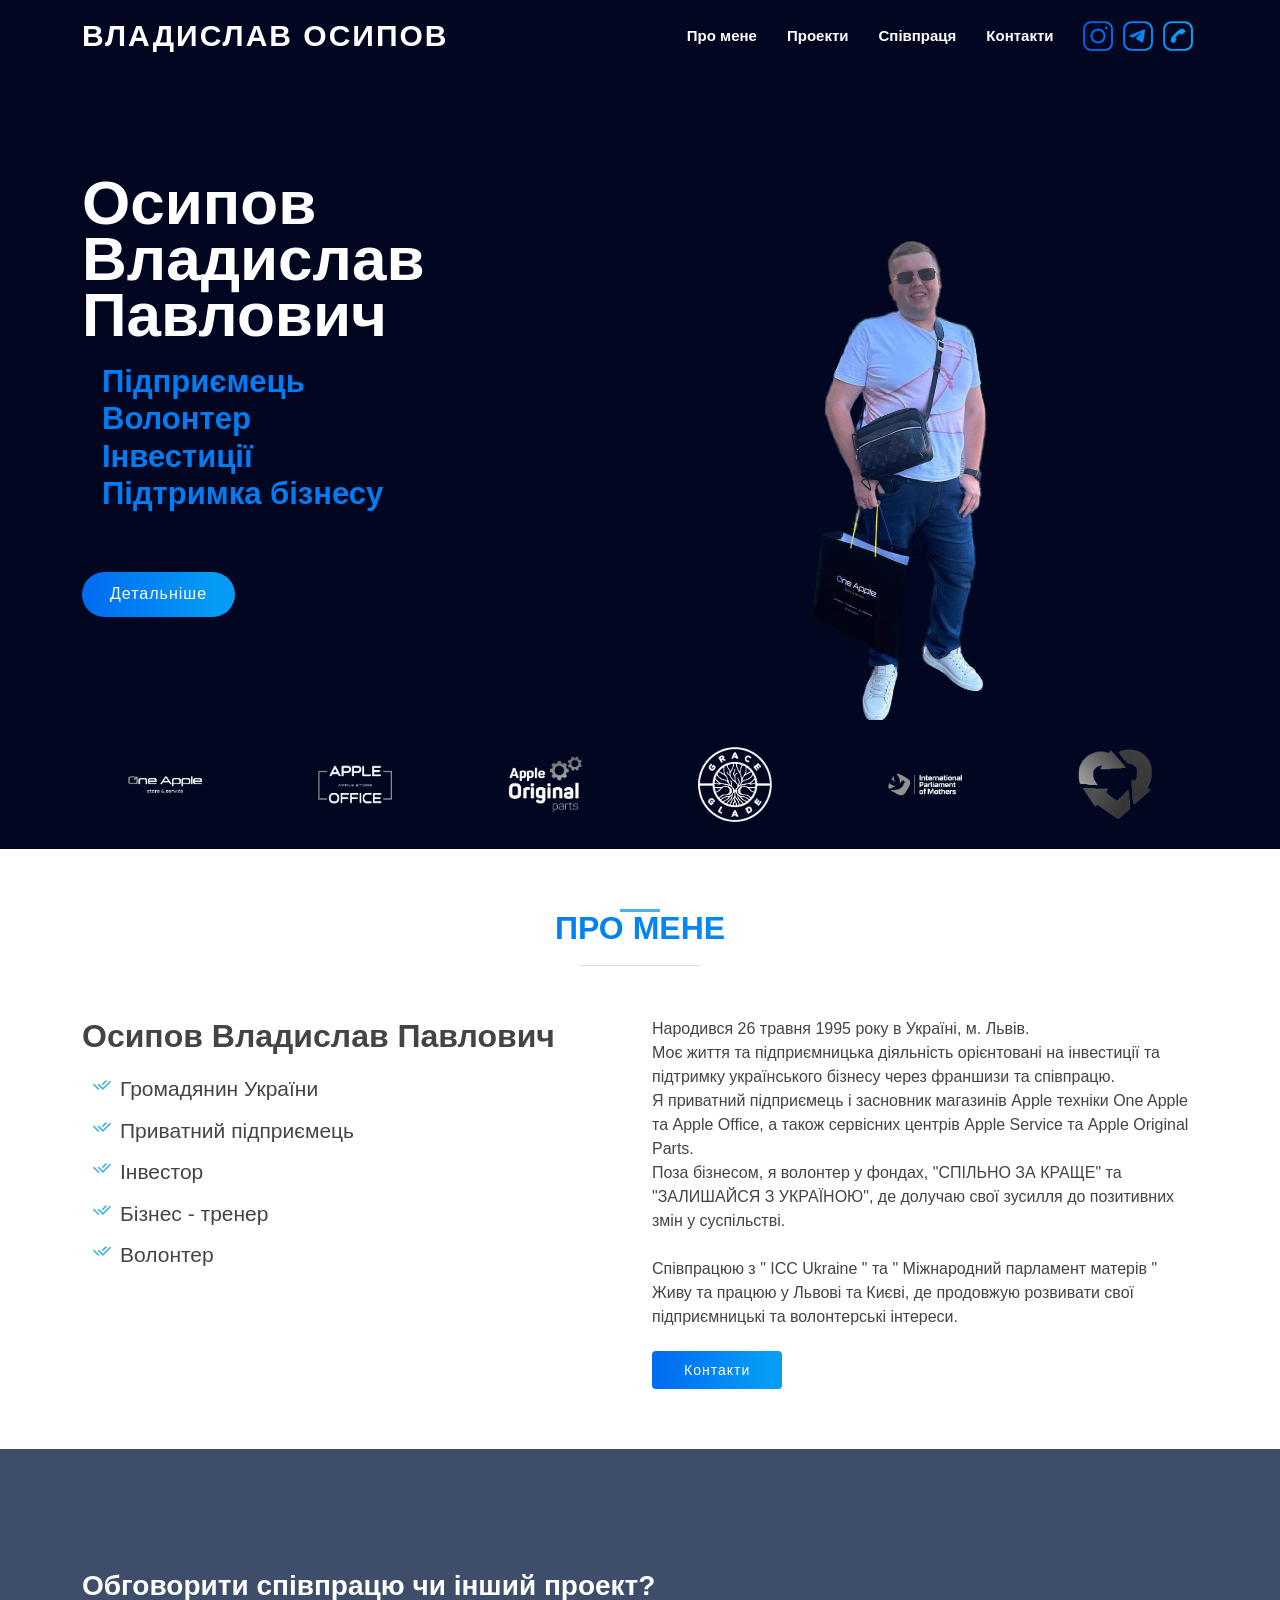
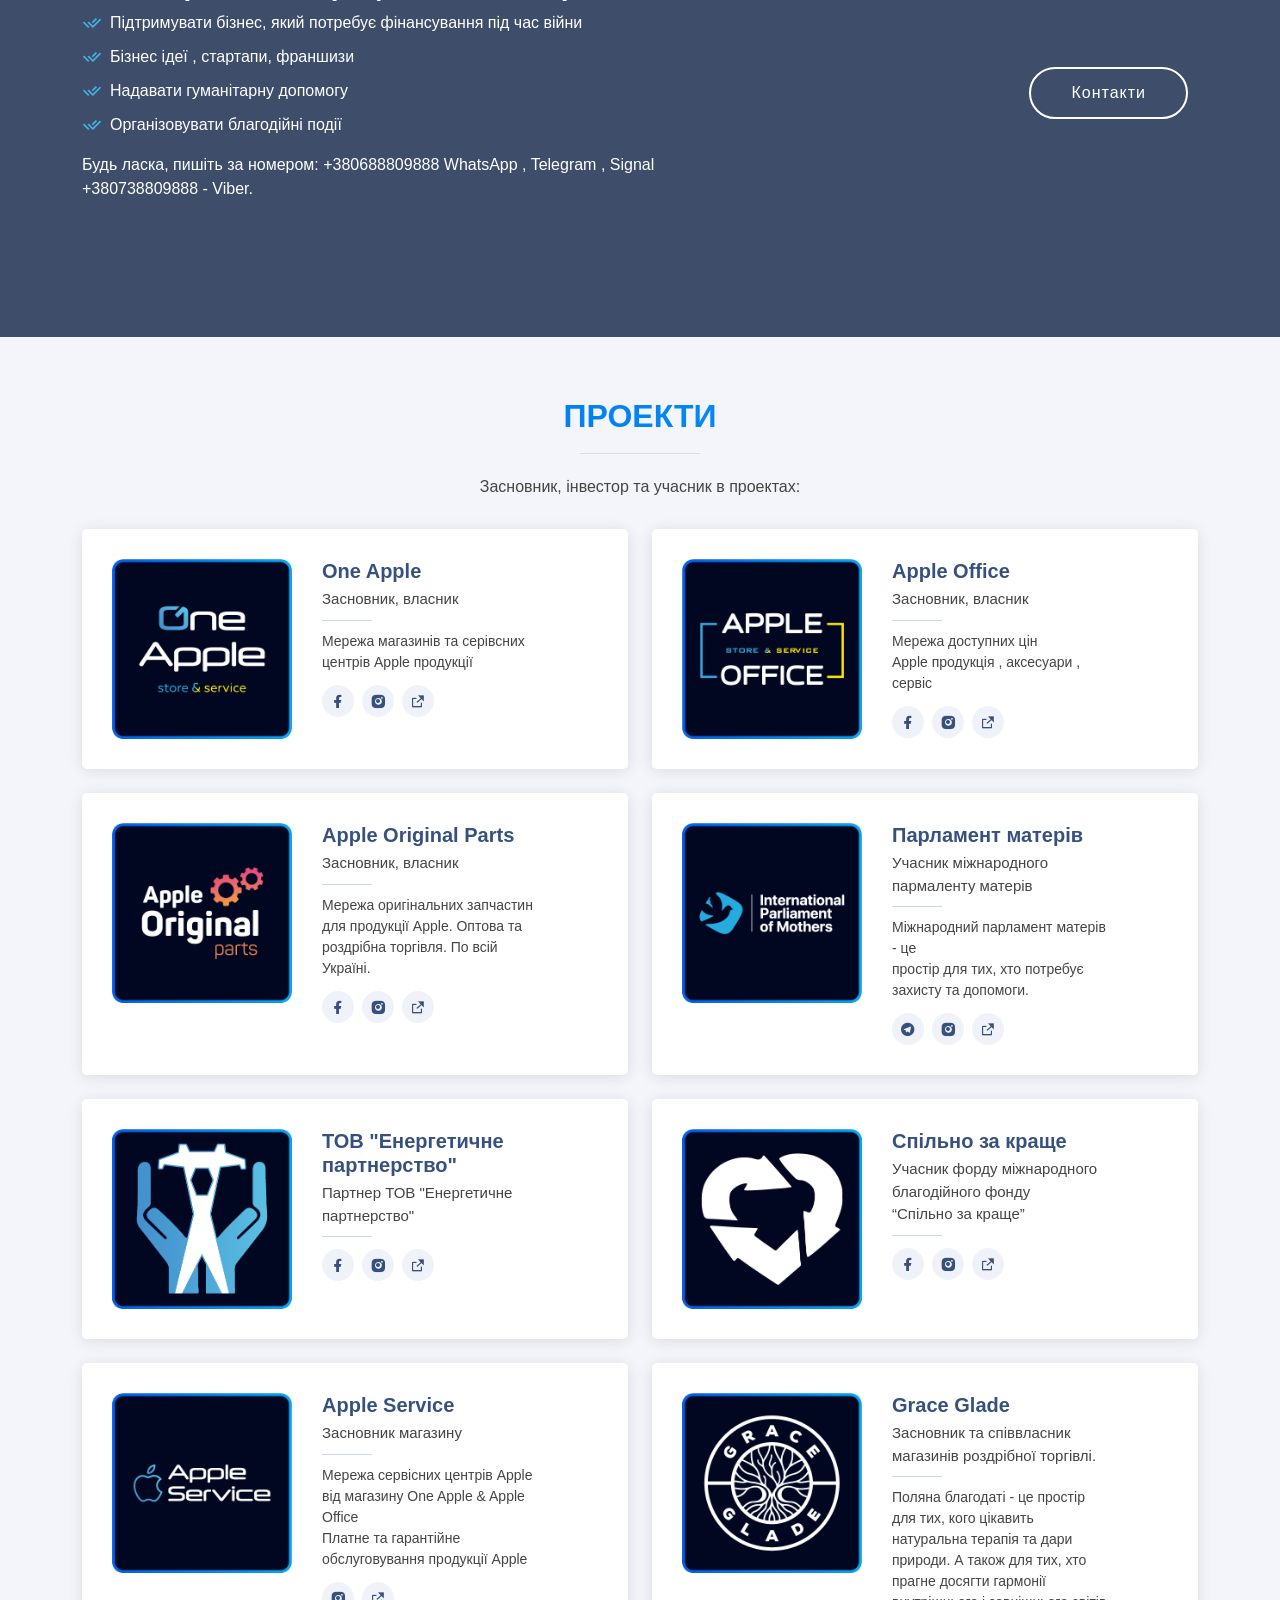
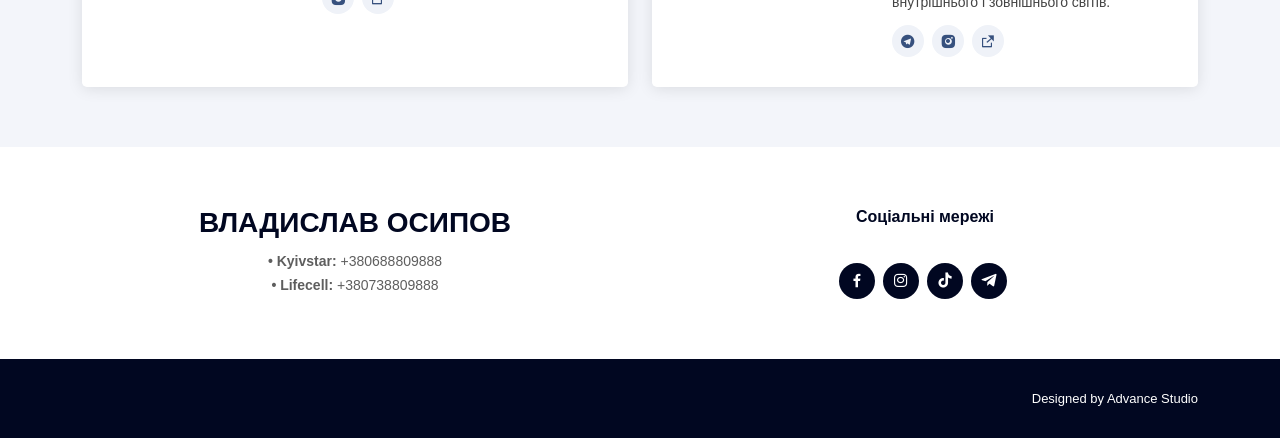
==== commit 5f2e7b22: "header-img-update" ====
--- a/index.html
+++ b/index.html
@@ -47,7 +47,7 @@
           </div>
         </div>
         <div class="col-lg-6 order-1 order-lg-2 hero-img" data-aos="zoom-in" data-aos-delay="200">
-          <img src="assets/img/head-img.pngclass="img-fluid animated" alt="">
+          <img src="assets/img/head-img.png" class="img-fluid animated" alt="">
         </div>
       </div>
     </div>
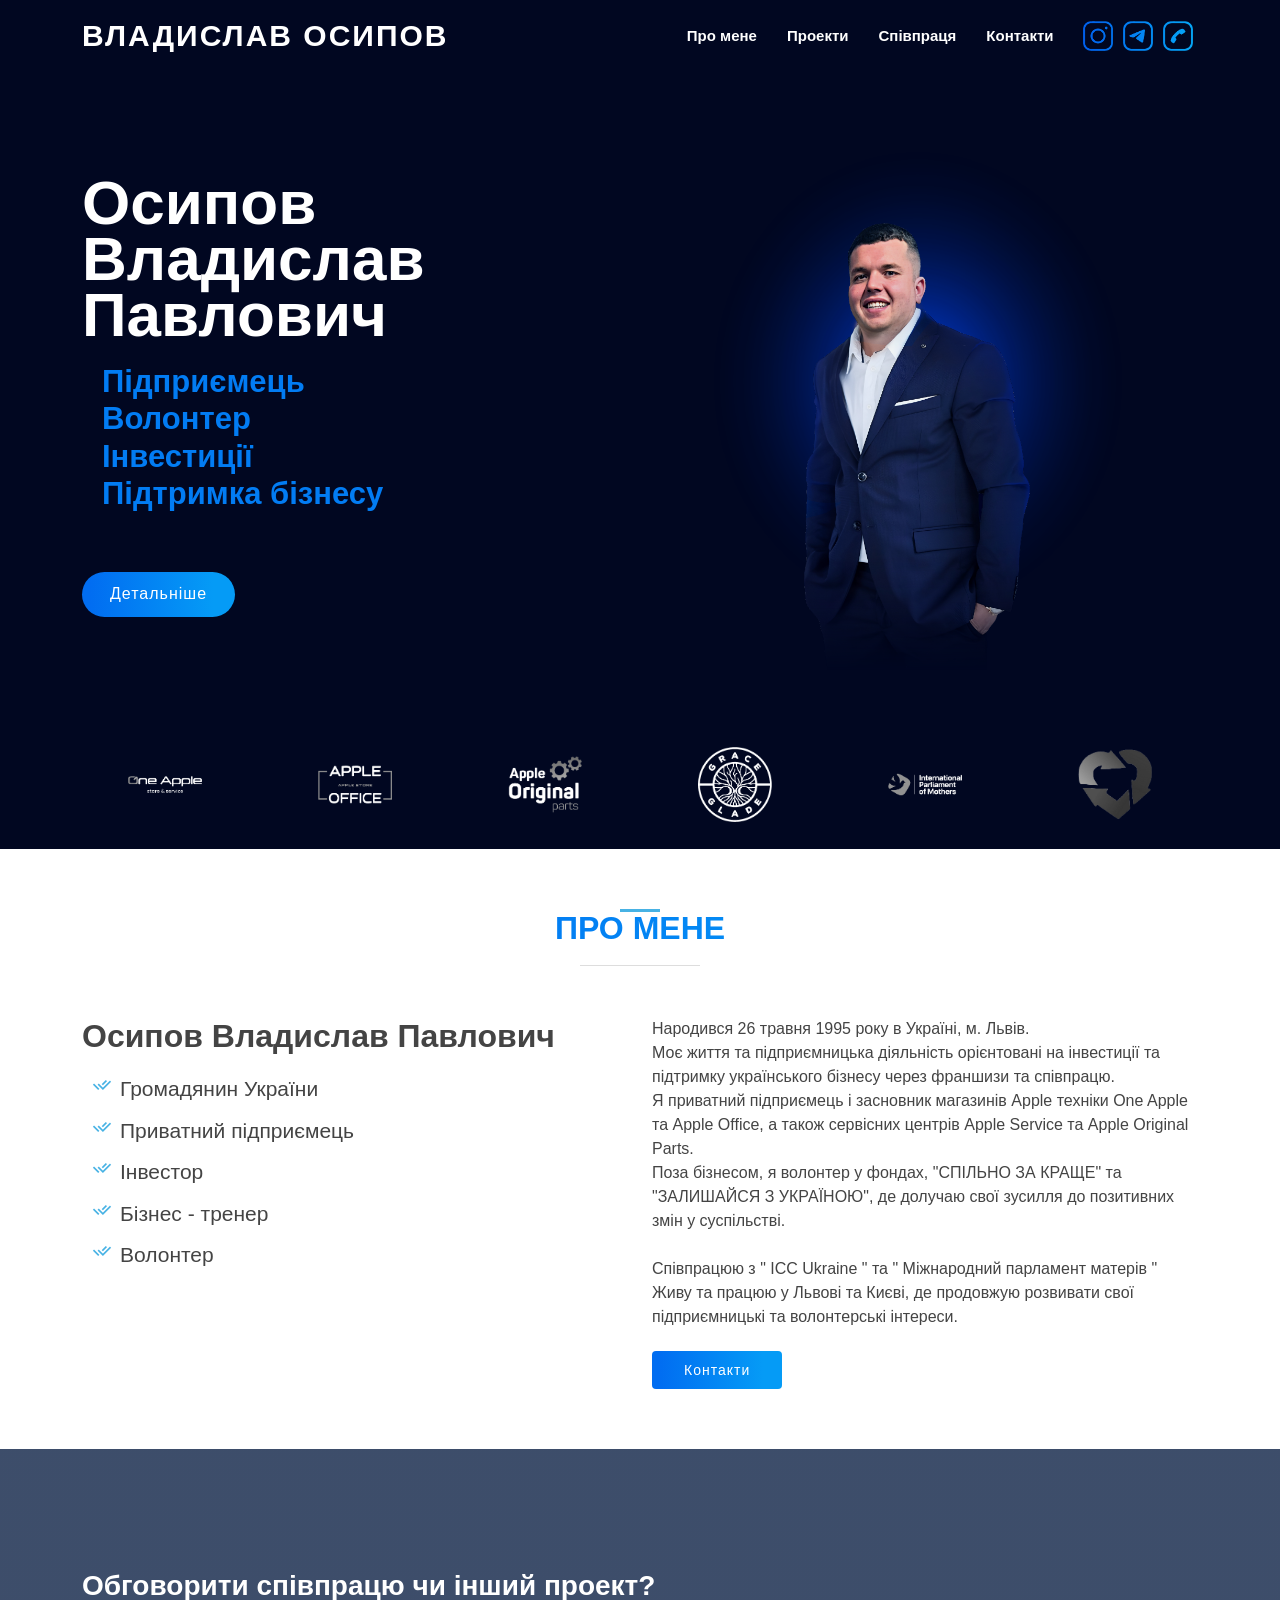
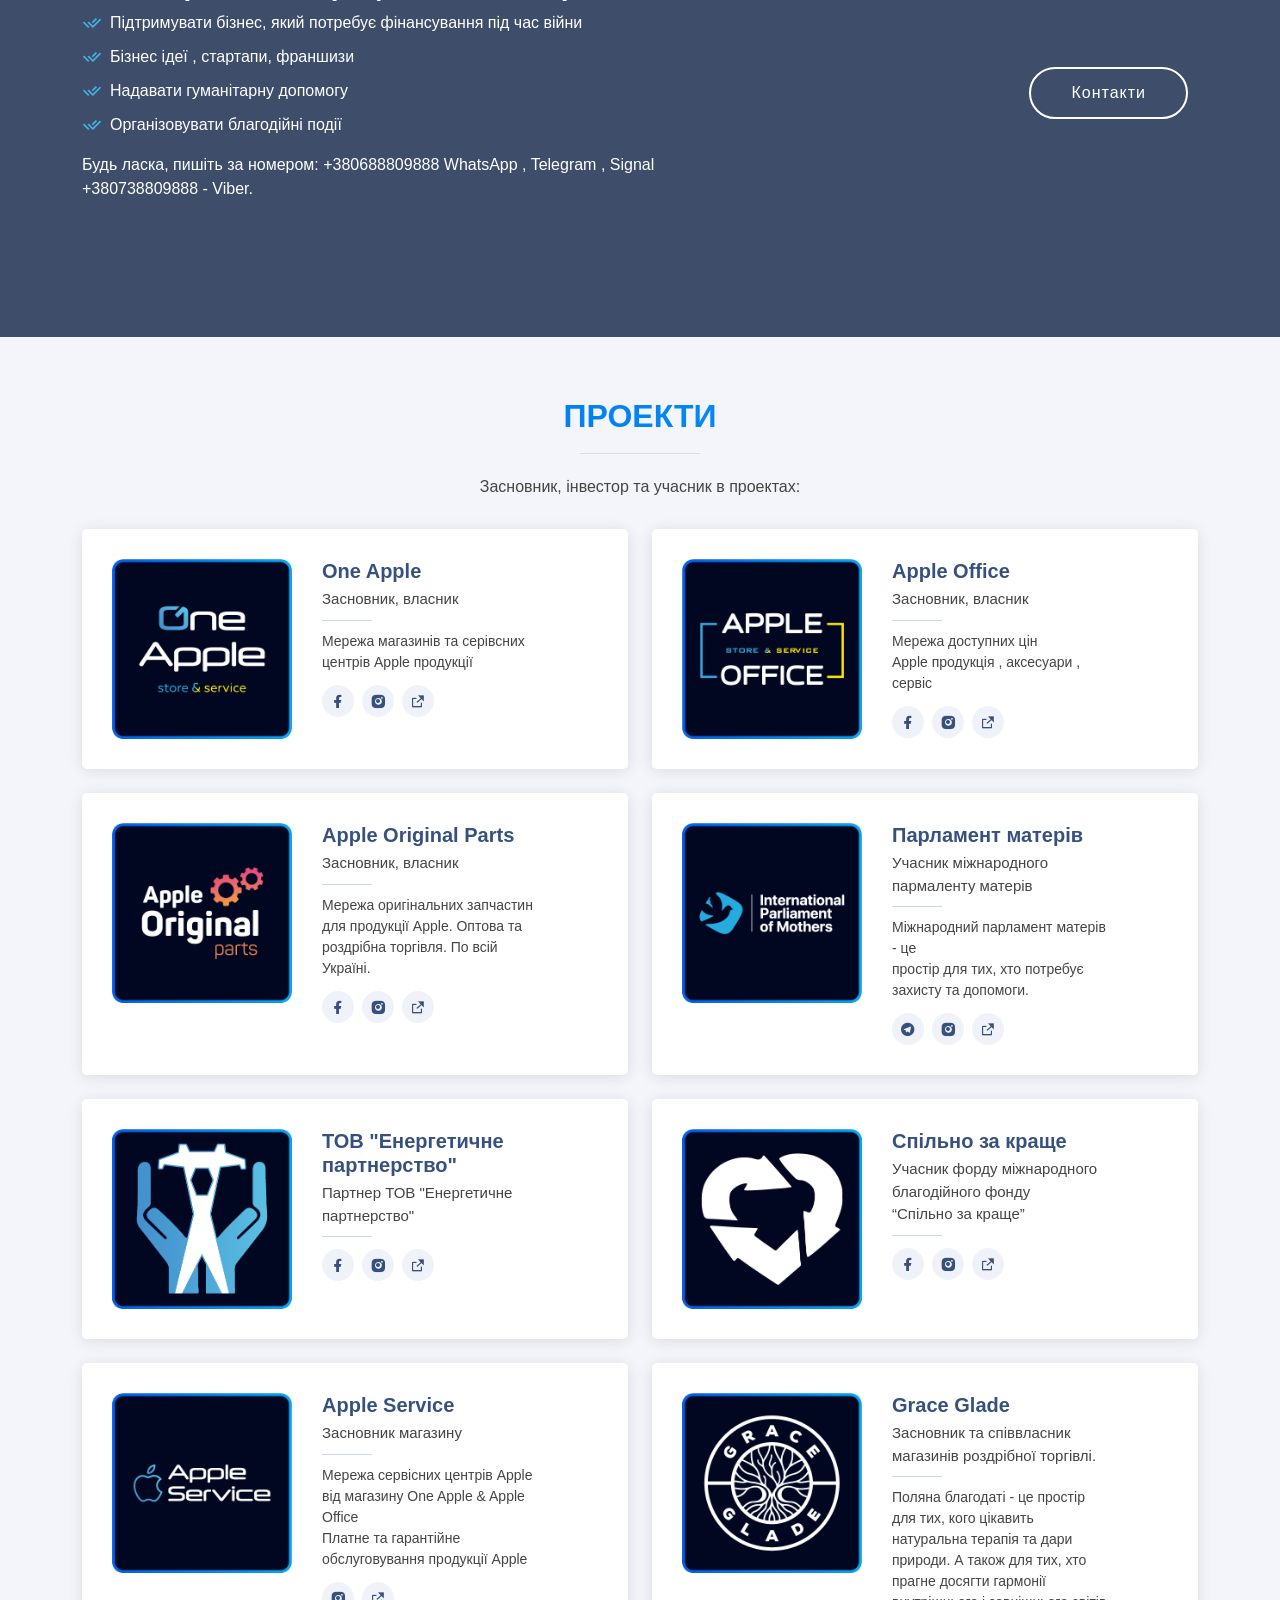
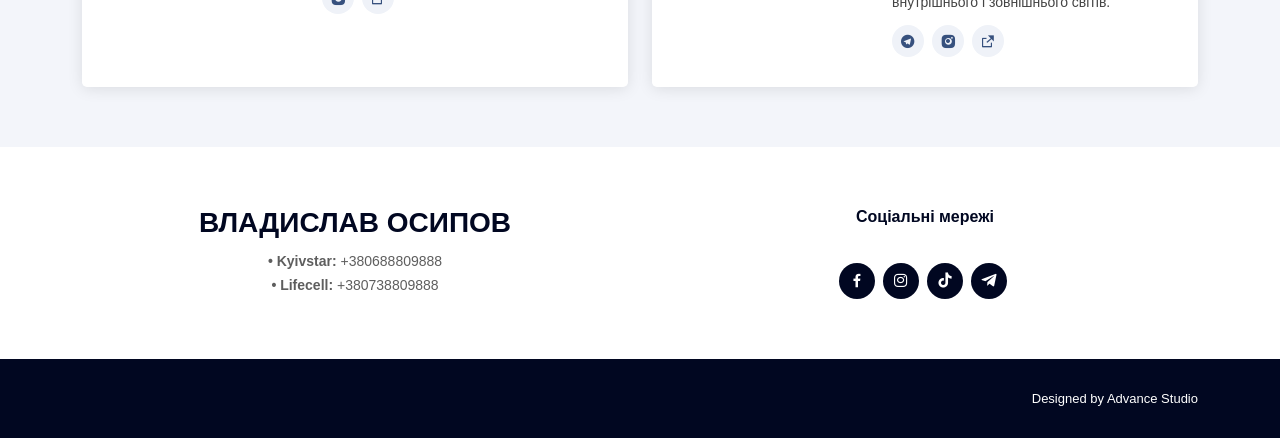
==== commit ea255f9a: "header-ing" ====
--- a/index.html
+++ b/index.html
@@ -47,7 +47,7 @@
           </div>
         </div>
         <div class="col-lg-6 order-1 order-lg-2 hero-img" data-aos="zoom-in" data-aos-delay="200">
-          <img src="assets/img/head-img.png" class="img-fluid animated" alt="">
+          <img src="assets/img/head-imgn.png" class="img-fluid animated" alt="">
         </div>
       </div>
     </div>
